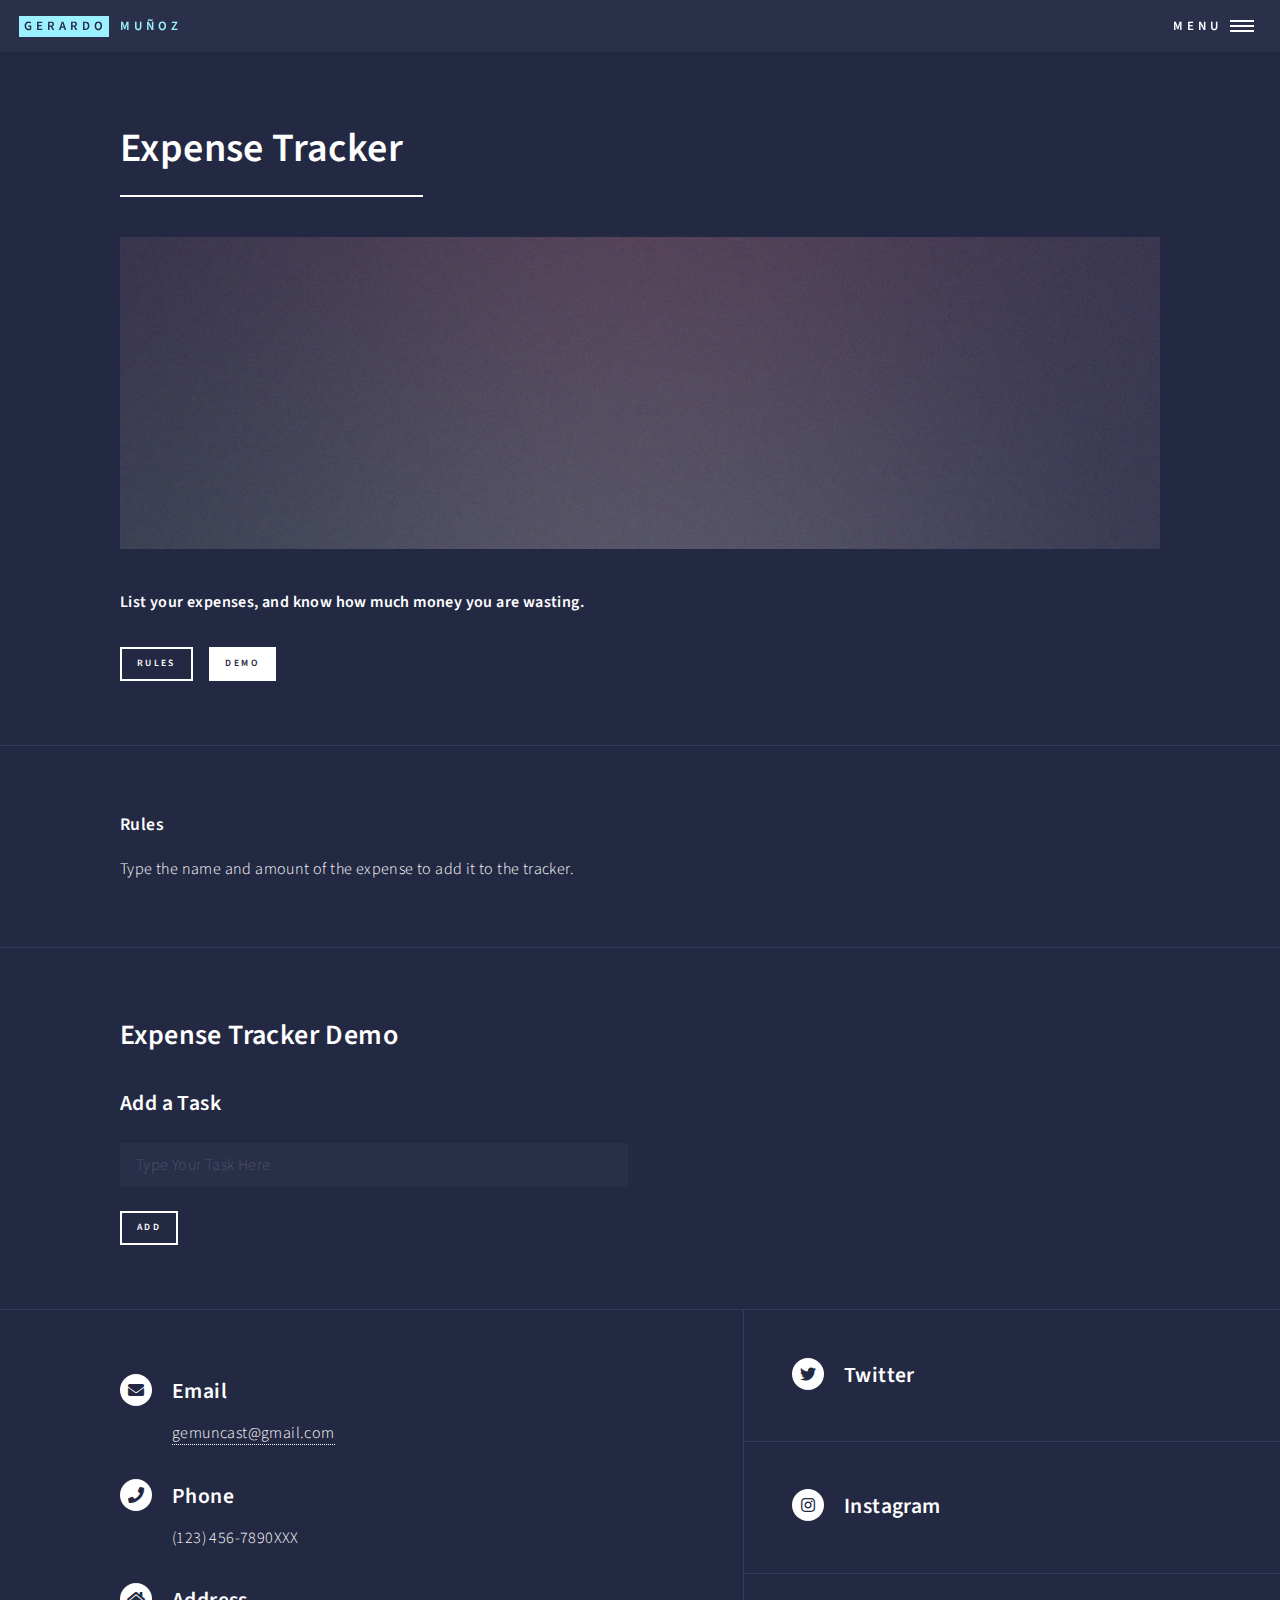
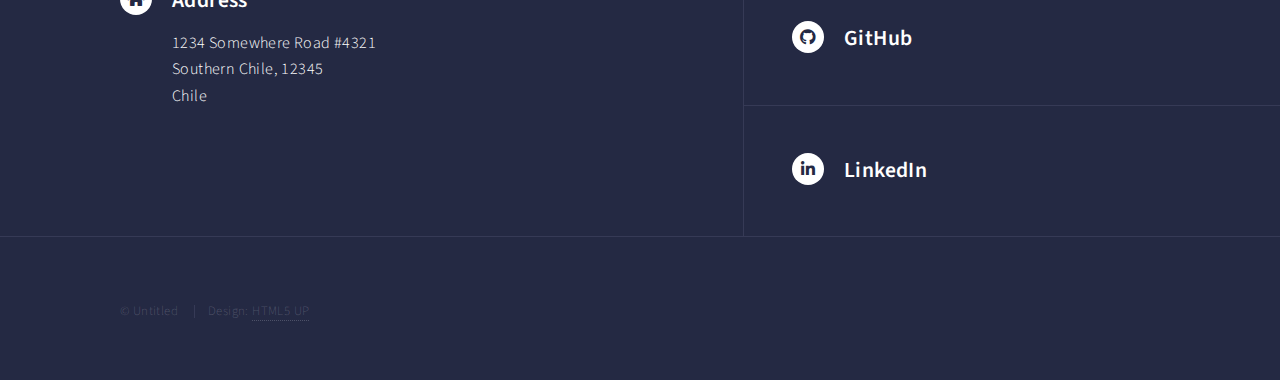
==== expenseTracker.html @ b9232c2b "expense tracker" ====
<!DOCTYPE HTML>
<!--
	Forty by HTML5 UP
	html5up.net | @ajlkn
	Free for personal and commercial use under the CCA 3.0 license (html5up.net/license)
-->
<html>

<head>
    <title>Gerardo's Portfolio</title>
    <meta charset="utf-8" />
    <meta name="viewport" content="width=device-width, initial-scale=1, user-scalable=no" />
    <link rel="stylesheet" href="assets/css/main.css" />
    <noscript>
        <link rel="stylesheet" href="assets/css/noscript.css" />
    </noscript>

</head>

<body class="is-preload">

    <!-- Wrapper -->
    <div id="wrapper">

        <!-- Header -->
        <header id="header">
            <a href="index.html" class="logo"><strong>Gerardo</strong> <span>Muñoz</span></a>
            <nav>
                <a href="#menu">Menu</a>
            </nav>
        </header>

        <!-- Menu -->
        <nav id="menu">
            <ul class="links">
                <li><a href="index.html">Home</a></li>
                <li><a href="htmlCss.html">HTML + CSS</a></li>
                <li><a href="js.html">JS</a></li>
                <li><a href="#contact">Contact</a></li>
            </ul>
        </nav>

        <!-- Main -->
        <div id="main" class="alt">

            <!-- One -->
            <section id="one">
                <div class="inner">
                    <header class="major">
                        <h1>Expense Tracker</h1>
                    </header>
                    <span class="image main"><img src="images/pic11.jpg" alt="" /></span>
                    <p><strong>List your expenses, and know how much money you are wasting.</strong></p>
                    <ul class="actions">
                        <li><a href="#rules" class="button small ">Rules</a></li>
                        <li><a href="#ToDoApp" class="button small primary">Demo</a></li>
                    </ul>
                </div>
            </section>

            <!-- two -->

            <section id="rules">
                <div class="inner">
                    <h4>Rules</h4>
                    <p>Type the name and amount of the expense to add it to the tracker.
                    </p>
                </div>

            </section>

            <!-- two -->

            <section id="ToDoApp">
                <div class="inner">
                    <section>
                        <h2>Expense Tracker Demo</h2>
                        <div>
                            <h3>Add a Task</h3>
                            <form method="post" action="#">
                                <div class="row gtr-uniform">
                                    <div class="col-6 col-12-xsmall">
                                        <input type="text" name="add task" id="newTask" value=""
                                            placeholder="Type Your Task Here" />
                                    </div>
                                    <!-- Break -->
                                    <div class="col-12">
                                        <ul class="actions">
                                            <li><a id="addTask" class="button small">Add</a></li>
                                        </ul>
                                    </div>
                                </div>
                            </form>
                        </div>
                    </section>
                    <section>
                        <ol id="ToDoAppDisplay">
                        </ol>
                    </section>
                </div>

            </section>

        </div>

        <!-- Contact -->
        <section id="contact">
            <div class="inner">
                <section>
                    <section>
                        <div class="contact-method">
                            <span class="icon solid alt fa-envelope"></span>
                            <h3>Email</h3>
                            <a>gemuncast@gmail.com</a>
                        </div>
                    </section>
                    <section>
                        <div class="contact-method">
                            <span class="icon solid alt fa-phone"></span>
                            <h3>Phone</h3>
                            <span>(123) 456-7890XXX </span>
                        </div>
                    </section>
                    <section>
                        <div class="contact-method">
                            <span class="icon solid alt fa-home"></span>
                            <h3>Address</h3>
                            <span>1234 Somewhere Road #4321<br />
                                Southern Chile, 12345<br />
                                Chile</span>
                        </div>
                    </section>
                </section>

                <section class="split">
                    <section>
                        <div class="contact-method">
                            <span class="icon brands alt fa-twitter"></span>
                            <h3>Twitter</h3>
                        </div>
                    </section>
                    <section>
                        <div class="contact-method">
                            <span class="icon brands alt fa-instagram"></span>
                            <h3>Instagram</h3>
                        </div>
                    </section>
                    <section>
                        <div class="contact-method">
                            <span class="icon brands alt fa-github"></span>
                            <h3>GitHub</h3>
                        </div>
                    </section>
                    <section>
                        <div class="contact-method">
                            <span class="icon brands alt fa-linkedin-in"></span>
                            <h3>LinkedIn</h3>
                        </div>
                    </section>
                </section>
            </div>
        </section>

        <!-- Footer -->
        <footer id="footer">
            <div class="inner">
                <ul class="copyright">
                    <li>&copy; Untitled</li>
                    <li>Design: <a href="https://html5up.net">HTML5 UP</a></li>
                </ul>
            </div>
        </footer>

    </div>

    <!-- Scripts -->
    <script src="assets/js/jquery.min.js"></script>
    <script src="assets/js/jquery.scrolly.min.js"></script>
    <script src="assets/js/jquery.scrollex.min.js"></script>
    <script src="assets/js/browser.min.js"></script>
    <script src="assets/js/breakpoints.min.js"></script>
    <script src="assets/js/util.js"></script>
    <script src="assets/js/main.js"></script>

    <script src="assets/js/uiExpenseTracker.js"></script>
    <script src="assets/js/appExpenseTracker.js"></script>

</body>

</html>
---- assets/css/main.css ----
@import url(fontawesome-all.min.css);
@import url("https://fonts.googleapis.com/css?family=Source+Sans+Pro:300,300italic,600,600italic");

/*
	Forty by HTML5 UP
	html5up.net | @ajlkn
	Free for personal and commercial use under the CCA 3.0 license (html5up.net/license)
*/

html, body, div, span, applet, object,
iframe, h1, h2, h3, h4, h5, h6, p, blockquote,
pre, a, abbr, acronym, address, big, cite,
code, del, dfn, em, img, ins, kbd, q, s, samp,
small, strike, strong, sub, sup, tt, var, b,
u, i, center, dl, dt, dd, ol, ul, li, fieldset,
form, label, legend, table, caption, tbody,
tfoot, thead, tr, th, td, article, aside,
canvas, details, embed, figure, figcaption,
footer, header, hgroup, menu, nav, output, ruby,
section, summary, time, mark, audio, video {
	margin: 0;
	padding: 0;
	border: 0;
	font-size: 100%;
	font: inherit;
	vertical-align: baseline;}

article, aside, details, figcaption, figure,
footer, header, hgroup, menu, nav, section {
	display: block;}

body {
	line-height: 1;
}

ol, ul {
	list-style: none;
}

blockquote, q {
	quotes: none;
}

	blockquote:before, blockquote:after, q:before, q:after {
		content: '';
		content: none;
	}

table {
	border-collapse: collapse;
	border-spacing: 0;
}

body {
	-webkit-text-size-adjust: none;
}

mark {
	background-color: transparent;
	color: inherit;
}

input::-moz-focus-inner {
	border: 0;
	padding: 0;
}

input, select, textarea {
	-moz-appearance: none;
	-webkit-appearance: none;
	-ms-appearance: none;
	appearance: none;
}

/* Basic */

	@-ms-viewport {
		width: device-width;
	}

	body {
		-ms-overflow-style: scrollbar;
	}

	@media screen and (max-width: 480px) {

		html, body {
			min-width: 320px;
		}

	}

	html {
		box-sizing: border-box;
	}

	*, *:before, *:after {
		box-sizing: inherit;
	}

	body {
		background: #242943;
	}

		body.is-preload *, body.is-preload *:before, body.is-preload *:after {
			-moz-animation: none !important;
			-webkit-animation: none !important;
			-ms-animation: none !important;
			animation: none !important;
			-moz-transition: none !important;
			-webkit-transition: none !important;
			-ms-transition: none !important;
			transition: none !important;
		}

/* Type */

	body, input, select, textarea {
		color: #ffffff;
		font-family: "Source Sans Pro", Helvetica, sans-serif;
		font-size: 17pt;
		font-weight: 300;
		letter-spacing: 0.025em;
		line-height: 1.65;
	}

		@media screen and (max-width: 1680px) {

			body, input, select, textarea {
				font-size: 14pt;
			}

		}

		@media screen and (max-width: 1280px) {

			body, input, select, textarea {
				font-size: 12pt;
			}

		}

		@media screen and (max-width: 360px) {

			body, input, select, textarea {
				font-size: 11pt;
			}

		}

	a {
		-moz-transition: color 0.2s ease-in-out, border-bottom-color 0.2s ease-in-out;
		-webkit-transition: color 0.2s ease-in-out, border-bottom-color 0.2s ease-in-out;
		-ms-transition: color 0.2s ease-in-out, border-bottom-color 0.2s ease-in-out;
		transition: color 0.2s ease-in-out, border-bottom-color 0.2s ease-in-out;
		border-bottom: dotted 1px;
		color: inherit;
		text-decoration: none;
	}

		a:hover {
			border-bottom-color: transparent;
			color: #9bf1ff !important;
		}

		a:active {
			color: #53e3fb !important;
		}

	strong, b {
		color: #ffffff;
		font-weight: 600;
	}

	em, i {
		font-style: italic;
	}

	p {
		margin: 0 0 2em 0;
	}

	h1, h2, h3, h4, h5, h6 {
		color: #ffffff;
		font-weight: 600;
		line-height: 1.65;
		margin: 0 0 1em 0;
	}

		h1 a, h2 a, h3 a, h4 a, h5 a, h6 a {
			color: inherit;
			border-bottom: 0;
		}

	h1 {
		font-size: 2.5em;
	}

	h2 {
		font-size: 1.75em;
	}

	h3 {
		font-size: 1.35em;
	}

	h4 {
		font-size: 1.1em;
	}

	h5 {
		font-size: 0.9em;
	}

	h6 {
		font-size: 0.7em;
	}

	@media screen and (max-width: 736px) {

		h1 {
			font-size: 2em;
		}

		h2 {
			font-size: 1.5em;
		}

		h3 {
			font-size: 1.25em;
		}

	}

	sub {
		font-size: 0.8em;
		position: relative;
		top: 0.5em;
	}

	sup {
		font-size: 0.8em;
		position: relative;
		top: -0.5em;
	}

	blockquote {
		border-left: solid 4px rgba(212, 212, 255, 0.1);
		font-style: italic;
		margin: 0 0 2em 0;
		padding: 0.5em 0 0.5em 2em;
	}

	code {
		background: rgba(212, 212, 255, 0.035);
		font-family: "Courier New", monospace;
		font-size: 0.9em;
		margin: 0 0.25em;
		padding: 0.25em 0.65em;
	}

	pre {
		-webkit-overflow-scrolling: touch;
		font-family: "Courier New", monospace;
		font-size: 0.9em;
		margin: 0 0 2em 0;
	}

		pre code {
			display: block;
			line-height: 1.75;
			padding: 1em 1.5em;
			overflow-x: auto;
		}

	hr {
		border: 0;
		border-bottom: solid 1px rgba(212, 212, 255, 0.1);
		margin: 2em 0;
	}

		hr.major {
			margin: 3em 0;
		}

	.align-left {
		text-align: left;
	}

	.align-center {
		text-align: center;
	}

	.align-right {
		text-align: right;
	}

/* Row */

	.row {
		display: flex;
		flex-wrap: wrap;
		box-sizing: border-box;
		align-items: stretch;
	}

		.row > * {
			box-sizing: border-box;
		}

		.row.gtr-uniform > * > :last-child {
			margin-bottom: 0;
		}

		.row.aln-left {
			justify-content: flex-start;
		}

		.row.aln-center {
			justify-content: center;
		}

		.row.aln-right {
			justify-content: flex-end;
		}

		.row.aln-top {
			align-items: flex-start;
		}

		.row.aln-middle {
			align-items: center;
		}

		.row.aln-bottom {
			align-items: flex-end;
		}

		.row > .imp {
			order: -1;
		}

		.row > .col-1 {
			width: 8.33333%;
		}

		.row > .off-1 {
			margin-left: 8.33333%;
		}

		.row > .col-2 {
			width: 16.66667%;
		}

		.row > .off-2 {
			margin-left: 16.66667%;
		}

		.row > .col-3 {
			width: 25%;
		}

		.row > .off-3 {
			margin-left: 25%;
		}

		.row > .col-4 {
			width: 33.33333%;
		}

		.row > .off-4 {
			margin-left: 33.33333%;
		}

		.row > .col-5 {
			width: 41.66667%;
		}

		.row > .off-5 {
			margin-left: 41.66667%;
		}

		.row > .col-6 {
			width: 50%;
		}

		.row > .off-6 {
			margin-left: 50%;
		}

		.row > .col-7 {
			width: 58.33333%;
		}

		.row > .off-7 {
			margin-left: 58.33333%;
		}

		.row > .col-8 {
			width: 66.66667%;
		}

		.row > .off-8 {
			margin-left: 66.66667%;
		}

		.row > .col-9 {
			width: 75%;
		}

		.row > .off-9 {
			margin-left: 75%;
		}

		.row > .col-10 {
			width: 83.33333%;
		}

		.row > .off-10 {
			margin-left: 83.33333%;
		}

		.row > .col-11 {
			width: 91.66667%;
		}

		.row > .off-11 {
			margin-left: 91.66667%;
		}

		.row > .col-12 {
			width: 100%;
		}

		.row > .off-12 {
			margin-left: 100%;
		}

		.row.gtr-0 {
			margin-top: 0;
			margin-left: 0em;
		}

			.row.gtr-0 > * {
				padding: 0 0 0 0em;
			}

			.row.gtr-0.gtr-uniform {
				margin-top: 0em;
			}

				.row.gtr-0.gtr-uniform > * {
					padding-top: 0em;
				}

		.row.gtr-25 {
			margin-top: 0;
			margin-left: -0.5em;
		}

			.row.gtr-25 > * {
				padding: 0 0 0 0.5em;
			}

			.row.gtr-25.gtr-uniform {
				margin-top: -0.5em;
			}

				.row.gtr-25.gtr-uniform > * {
					padding-top: 0.5em;
				}

		.row.gtr-50 {
			margin-top: 0;
			margin-left: -1em;
		}

			.row.gtr-50 > * {
				padding: 0 0 0 1em;
			}

			.row.gtr-50.gtr-uniform {
				margin-top: -1em;
			}

				.row.gtr-50.gtr-uniform > * {
					padding-top: 1em;
				}

		.row {
			margin-top: 0;
			margin-left: -2em;
		}

			.row > * {
				padding: 0 0 0 2em;
			}

			.row.gtr-uniform {
				margin-top: -2em;
			}

				.row.gtr-uniform > * {
					padding-top: 2em;
				}

		.row.gtr-150 {
			margin-top: 0;
			margin-left: -3em;
		}

			.row.gtr-150 > * {
				padding: 0 0 0 3em;
			}

			.row.gtr-150.gtr-uniform {
				margin-top: -3em;
			}

				.row.gtr-150.gtr-uniform > * {
					padding-top: 3em;
				}

		.row.gtr-200 {
			margin-top: 0;
			margin-left: -4em;
		}

			.row.gtr-200 > * {
				padding: 0 0 0 4em;
			}

			.row.gtr-200.gtr-uniform {
				margin-top: -4em;
			}

				.row.gtr-200.gtr-uniform > * {
					padding-top: 4em;
				}

		@media screen and (max-width: 1680px) {

			.row {
				display: flex;
				flex-wrap: wrap;
				box-sizing: border-box;
				align-items: stretch;
			}

				.row > * {
					box-sizing: border-box;
				}

				.row.gtr-uniform > * > :last-child {
					margin-bottom: 0;
				}

				.row.aln-left {
					justify-content: flex-start;
				}

				.row.aln-center {
					justify-content: center;
				}

				.row.aln-right {
					justify-content: flex-end;
				}

				.row.aln-top {
					align-items: flex-start;
				}

				.row.aln-middle {
					align-items: center;
				}

				.row.aln-bottom {
					align-items: flex-end;
				}

				.row > .imp-xlarge {
					order: -1;
				}

				.row > .col-1-xlarge {
					width: 8.33333%;
				}

				.row > .off-1-xlarge {
					margin-left: 8.33333%;
				}

				.row > .col-2-xlarge {
					width: 16.66667%;
				}

				.row > .off-2-xlarge {
					margin-left: 16.66667%;
				}

				.row > .col-3-xlarge {
					width: 25%;
				}

				.row > .off-3-xlarge {
					margin-left: 25%;
				}

				.row > .col-4-xlarge {
					width: 33.33333%;
				}

				.row > .off-4-xlarge {
					margin-left: 33.33333%;
				}

				.row > .col-5-xlarge {
					width: 41.66667%;
				}

				.row > .off-5-xlarge {
					margin-left: 41.66667%;
				}

				.row > .col-6-xlarge {
					width: 50%;
				}

				.row > .off-6-xlarge {
					margin-left: 50%;
				}

				.row > .col-7-xlarge {
					width: 58.33333%;
				}

				.row > .off-7-xlarge {
					margin-left: 58.33333%;
				}

				.row > .col-8-xlarge {
					width: 66.66667%;
				}

				.row > .off-8-xlarge {
					margin-left: 66.66667%;
				}

				.row > .col-9-xlarge {
					width: 75%;
				}

				.row > .off-9-xlarge {
					margin-left: 75%;
				}

				.row > .col-10-xlarge {
					width: 83.33333%;
				}

				.row > .off-10-xlarge {
					margin-left: 83.33333%;
				}

				.row > .col-11-xlarge {
					width: 91.66667%;
				}

				.row > .off-11-xlarge {
					margin-left: 91.66667%;
				}

				.row > .col-12-xlarge {
					width: 100%;
				}

				.row > .off-12-xlarge {
					margin-left: 100%;
				}

				.row.gtr-0 {
					margin-top: 0;
					margin-left: 0em;
				}

					.row.gtr-0 > * {
						padding: 0 0 0 0em;
					}

					.row.gtr-0.gtr-uniform {
						margin-top: 0em;
					}

						.row.gtr-0.gtr-uniform > * {
							padding-top: 0em;
						}

				.row.gtr-25 {
					margin-top: 0;
					margin-left: -0.5em;
				}

					.row.gtr-25 > * {
						padding: 0 0 0 0.5em;
					}

					.row.gtr-25.gtr-uniform {
						margin-top: -0.5em;
					}

						.row.gtr-25.gtr-uniform > * {
							padding-top: 0.5em;
						}

				.row.gtr-50 {
					margin-top: 0;
					margin-left: -1em;
				}

					.row.gtr-50 > * {
						padding: 0 0 0 1em;
					}

					.row.gtr-50.gtr-uniform {
						margin-top: -1em;
					}

						.row.gtr-50.gtr-uniform > * {
							padding-top: 1em;
						}

				.row {
					margin-top: 0;
					margin-left: -2em;
				}

					.row > * {
						padding: 0 0 0 2em;
					}

					.row.gtr-uniform {
						margin-top: -2em;
					}

						.row.gtr-uniform > * {
							padding-top: 2em;
						}

				.row.gtr-150 {
					margin-top: 0;
					margin-left: -3em;
				}

					.row.gtr-150 > * {
						padding: 0 0 0 3em;
					}

					.row.gtr-150.gtr-uniform {
						margin-top: -3em;
					}

						.row.gtr-150.gtr-uniform > * {
							padding-top: 3em;
						}

				.row.gtr-200 {
					margin-top: 0;
					margin-left: -4em;
				}

					.row.gtr-200 > * {
						padding: 0 0 0 4em;
					}

					.row.gtr-200.gtr-uniform {
						margin-top: -4em;
					}

						.row.gtr-200.gtr-uniform > * {
							padding-top: 4em;
						}

		}

		@media screen and (max-width: 1280px) {

			.row {
				display: flex;
				flex-wrap: wrap;
				box-sizing: border-box;
				align-items: stretch;
			}

				.row > * {
					box-sizing: border-box;
				}

				.row.gtr-uniform > * > :last-child {
					margin-bottom: 0;
				}

				.row.aln-left {
					justify-content: flex-start;
				}

				.row.aln-center {
					justify-content: center;
				}

				.row.aln-right {
					justify-content: flex-end;
				}

				.row.aln-top {
					align-items: flex-start;
				}

				.row.aln-middle {
					align-items: center;
				}

				.row.aln-bottom {
					align-items: flex-end;
				}

				.row > .imp-large {
					order: -1;
				}

				.row > .col-1-large {
					width: 8.33333%;
				}

				.row > .off-1-large {
					margin-left: 8.33333%;
				}

				.row > .col-2-large {
					width: 16.66667%;
				}

				.row > .off-2-large {
					margin-left: 16.66667%;
				}

				.row > .col-3-large {
					width: 25%;
				}

				.row > .off-3-large {
					margin-left: 25%;
				}

				.row > .col-4-large {
					width: 33.33333%;
				}

				.row > .off-4-large {
					margin-left: 33.33333%;
				}

				.row > .col-5-large {
					width: 41.66667%;
				}

				.row > .off-5-large {
					margin-left: 41.66667%;
				}

				.row > .col-6-large {
					width: 50%;
				}

				.row > .off-6-large {
					margin-left: 50%;
				}

				.row > .col-7-large {
					width: 58.33333%;
				}

				.row > .off-7-large {
					margin-left: 58.33333%;
				}

				.row > .col-8-large {
					width: 66.66667%;
				}

				.row > .off-8-large {
					margin-left: 66.66667%;
				}

				.row > .col-9-large {
					width: 75%;
				}

				.row > .off-9-large {
					margin-left: 75%;
				}

				.row > .col-10-large {
					width: 83.33333%;
				}

				.row > .off-10-large {
					margin-left: 83.33333%;
				}

				.row > .col-11-large {
					width: 91.66667%;
				}

				.row > .off-11-large {
					margin-left: 91.66667%;
				}

				.row > .col-12-large {
					width: 100%;
				}

				.row > .off-12-large {
					margin-left: 100%;
				}

				.row.gtr-0 {
					margin-top: 0;
					margin-left: 0em;
				}

					.row.gtr-0 > * {
						padding: 0 0 0 0em;
					}

					.row.gtr-0.gtr-uniform {
						margin-top: 0em;
					}

						.row.gtr-0.gtr-uniform > * {
							padding-top: 0em;
						}

				.row.gtr-25 {
					margin-top: 0;
					margin-left: -0.375em;
				}

					.row.gtr-25 > * {
						padding: 0 0 0 0.375em;
					}

					.row.gtr-25.gtr-uniform {
						margin-top: -0.375em;
					}

						.row.gtr-25.gtr-uniform > * {
							padding-top: 0.375em;
						}

				.row.gtr-50 {
					margin-top: 0;
					margin-left: -0.75em;
				}

					.row.gtr-50 > * {
						padding: 0 0 0 0.75em;
					}

					.row.gtr-50.gtr-uniform {
						margin-top: -0.75em;
					}

						.row.gtr-50.gtr-uniform > * {
							padding-top: 0.75em;
						}

				.row {
					margin-top: 0;
					margin-left: -1.5em;
				}

					.row > * {
						padding: 0 0 0 1.5em;
					}

					.row.gtr-uniform {
						margin-top: -1.5em;
					}

						.row.gtr-uniform > * {
							padding-top: 1.5em;
						}

				.row.gtr-150 {
					margin-top: 0;
					margin-left: -2.25em;
				}

					.row.gtr-150 > * {
						padding: 0 0 0 2.25em;
					}

					.row.gtr-150.gtr-uniform {
						margin-top: -2.25em;
					}

						.row.gtr-150.gtr-uniform > * {
							padding-top: 2.25em;
						}

				.row.gtr-200 {
					margin-top: 0;
					margin-left: -3em;
				}

					.row.gtr-200 > * {
						padding: 0 0 0 3em;
					}

					.row.gtr-200.gtr-uniform {
						margin-top: -3em;
					}

						.row.gtr-200.gtr-uniform > * {
							padding-top: 3em;
						}

		}

		@media screen and (max-width: 980px) {

			.row {
				display: flex;
				flex-wrap: wrap;
				box-sizing: border-box;
				align-items: stretch;
			}

				.row > * {
					box-sizing: border-box;
				}

				.row.gtr-uniform > * > :last-child {
					margin-bottom: 0;
				}

				.row.aln-left {
					justify-content: flex-start;
				}

				.row.aln-center {
					justify-content: center;
				}

				.row.aln-right {
					justify-content: flex-end;
				}

				.row.aln-top {
					align-items: flex-start;
				}

				.row.aln-middle {
					align-items: center;
				}

				.row.aln-bottom {
					align-items: flex-end;
				}

				.row > .imp-medium {
					order: -1;
				}

				.row > .col-1-medium {
					width: 8.33333%;
				}

				.row > .off-1-medium {
					margin-left: 8.33333%;
				}

				.row > .col-2-medium {
					width: 16.66667%;
				}

				.row > .off-2-medium {
					margin-left: 16.66667%;
				}

				.row > .col-3-medium {
					width: 25%;
				}

				.row > .off-3-medium {
					margin-left: 25%;
				}

				.row > .col-4-medium {
					width: 33.33333%;
				}

				.row > .off-4-medium {
					margin-left: 33.33333%;
				}

				.row > .col-5-medium {
					width: 41.66667%;
				}

				.row > .off-5-medium {
					margin-left: 41.66667%;
				}

				.row > .col-6-medium {
					width: 50%;
				}

				.row > .off-6-medium {
					margin-left: 50%;
				}

				.row > .col-7-medium {
					width: 58.33333%;
				}

				.row > .off-7-medium {
					margin-left: 58.33333%;
				}

				.row > .col-8-medium {
					width: 66.66667%;
				}

				.row > .off-8-medium {
					margin-left: 66.66667%;
				}

				.row > .col-9-medium {
					width: 75%;
				}

				.row > .off-9-medium {
					margin-left: 75%;
				}

				.row > .col-10-medium {
					width: 83.33333%;
				}

				.row > .off-10-medium {
					margin-left: 83.33333%;
				}

				.row > .col-11-medium {
					width: 91.66667%;
				}

				.row > .off-11-medium {
					margin-left: 91.66667%;
				}

				.row > .col-12-medium {
					width: 100%;
				}

				.row > .off-12-medium {
					margin-left: 100%;
				}

				.row.gtr-0 {
					margin-top: 0;
					margin-left: 0em;
				}

					.row.gtr-0 > * {
						padding: 0 0 0 0em;
					}

					.row.gtr-0.gtr-uniform {
						margin-top: 0em;
					}

						.row.gtr-0.gtr-uniform > * {
							padding-top: 0em;
						}

				.row.gtr-25 {
					margin-top: 0;
					margin-left: -0.375em;
				}

					.row.gtr-25 > * {
						padding: 0 0 0 0.375em;
					}

					.row.gtr-25.gtr-uniform {
						margin-top: -0.375em;
					}

						.row.gtr-25.gtr-uniform > * {
							padding-top: 0.375em;
						}

				.row.gtr-50 {
					margin-top: 0;
					margin-left: -0.75em;
				}

					.row.gtr-50 > * {
						padding: 0 0 0 0.75em;
					}

					.row.gtr-50.gtr-uniform {
						margin-top: -0.75em;
					}

						.row.gtr-50.gtr-uniform > * {
							padding-top: 0.75em;
						}

				.row {
					margin-top: 0;
					margin-left: -1.5em;
				}

					.row > * {
						padding: 0 0 0 1.5em;
					}

					.row.gtr-uniform {
						margin-top: -1.5em;
					}

						.row.gtr-uniform > * {
							padding-top: 1.5em;
						}

				.row.gtr-150 {
					margin-top: 0;
					margin-left: -2.25em;
				}

					.row.gtr-150 > * {
						padding: 0 0 0 2.25em;
					}

					.row.gtr-150.gtr-uniform {
						margin-top: -2.25em;
					}

						.row.gtr-150.gtr-uniform > * {
							padding-top: 2.25em;
						}

				.row.gtr-200 {
					margin-top: 0;
					margin-left: -3em;
				}

					.row.gtr-200 > * {
						padding: 0 0 0 3em;
					}

					.row.gtr-200.gtr-uniform {
						margin-top: -3em;
					}

						.row.gtr-200.gtr-uniform > * {
							padding-top: 3em;
						}

		}

		@media screen and (max-width: 736px) {

			.row {
				display: flex;
				flex-wrap: wrap;
				box-sizing: border-box;
				align-items: stretch;
			}

				.row > * {
					box-sizing: border-box;
				}

				.row.gtr-uniform > * > :last-child {
					margin-bottom: 0;
				}

				.row.aln-left {
					justify-content: flex-start;
				}

				.row.aln-center {
					justify-content: center;
				}

				.row.aln-right {
					justify-content: flex-end;
				}

				.row.aln-top {
					align-items: flex-start;
				}

				.row.aln-middle {
					align-items: center;
				}

				.row.aln-bottom {
					align-items: flex-end;
				}

				.row > .imp-small {
					order: -1;
				}

				.row > .col-1-small {
					width: 8.33333%;
				}

				.row > .off-1-small {
					margin-left: 8.33333%;
				}

				.row > .col-2-small {
					width: 16.66667%;
				}

				.row > .off-2-small {
					margin-left: 16.66667%;
				}

				.row > .col-3-small {
					width: 25%;
				}

				.row > .off-3-small {
					margin-left: 25%;
				}

				.row > .col-4-small {
					width: 33.33333%;
				}

				.row > .off-4-small {
					margin-left: 33.33333%;
				}

				.row > .col-5-small {
					width: 41.66667%;
				}

				.row > .off-5-small {
					margin-left: 41.66667%;
				}

				.row > .col-6-small {
					width: 50%;
				}

				.row > .off-6-small {
					margin-left: 50%;
				}

				.row > .col-7-small {
					width: 58.33333%;
				}

				.row > .off-7-small {
					margin-left: 58.33333%;
				}

				.row > .col-8-small {
					width: 66.66667%;
				}

				.row > .off-8-small {
					margin-left: 66.66667%;
				}

				.row > .col-9-small {
					width: 75%;
				}

				.row > .off-9-small {
					margin-left: 75%;
				}

				.row > .col-10-small {
					width: 83.33333%;
				}

				.row > .off-10-small {
					margin-left: 83.33333%;
				}

				.row > .col-11-small {
					width: 91.66667%;
				}

				.row > .off-11-small {
					margin-left: 91.66667%;
				}

				.row > .col-12-small {
					width: 100%;
				}

				.row > .off-12-small {
					margin-left: 100%;
				}

				.row.gtr-0 {
					margin-top: 0;
					margin-left: 0em;
				}

					.row.gtr-0 > * {
						padding: 0 0 0 0em;
					}

					.row.gtr-0.gtr-uniform {
						margin-top: 0em;
					}

						.row.gtr-0.gtr-uniform > * {
							padding-top: 0em;
						}

				.row.gtr-25 {
					margin-top: 0;
					margin-left: -0.3125em;
				}

					.row.gtr-25 > * {
						padding: 0 0 0 0.3125em;
					}

					.row.gtr-25.gtr-uniform {
						margin-top: -0.3125em;
					}

						.row.gtr-25.gtr-uniform > * {
							padding-top: 0.3125em;
						}

				.row.gtr-50 {
					margin-top: 0;
					margin-left: -0.625em;
				}

					.row.gtr-50 > * {
						padding: 0 0 0 0.625em;
					}

					.row.gtr-50.gtr-uniform {
						margin-top: -0.625em;
					}

						.row.gtr-50.gtr-uniform > * {
							padding-top: 0.625em;
						}

				.row {
					margin-top: 0;
					margin-left: -1.25em;
				}

					.row > * {
						padding: 0 0 0 1.25em;
					}

					.row.gtr-uniform {
						margin-top: -1.25em;
					}

						.row.gtr-uniform > * {
							padding-top: 1.25em;
						}

				.row.gtr-150 {
					margin-top: 0;
					margin-left: -1.875em;
				}

					.row.gtr-150 > * {
						padding: 0 0 0 1.875em;
					}

					.row.gtr-150.gtr-uniform {
						margin-top: -1.875em;
					}

						.row.gtr-150.gtr-uniform > * {
							padding-top: 1.875em;
						}

				.row.gtr-200 {
					margin-top: 0;
					margin-left: -2.5em;
				}

					.row.gtr-200 > * {
						padding: 0 0 0 2.5em;
					}

					.row.gtr-200.gtr-uniform {
						margin-top: -2.5em;
					}

						.row.gtr-200.gtr-uniform > * {
							padding-top: 2.5em;
						}

		}

		@media screen and (max-width: 480px) {

			.row {
				display: flex;
				flex-wrap: wrap;
				box-sizing: border-box;
				align-items: stretch;
			}

				.row > * {
					box-sizing: border-box;
				}

				.row.gtr-uniform > * > :last-child {
					margin-bottom: 0;
				}

				.row.aln-left {
					justify-content: flex-start;
				}

				.row.aln-center {
					justify-content: center;
				}

				.row.aln-right {
					justify-content: flex-end;
				}

				.row.aln-top {
					align-items: flex-start;
				}

				.row.aln-middle {
					align-items: center;
				}

				.row.aln-bottom {
					align-items: flex-end;
				}

				.row > .imp-xsmall {
					order: -1;
				}

				.row > .col-1-xsmall {
					width: 8.33333%;
				}

				.row > .off-1-xsmall {
					margin-left: 8.33333%;
				}

				.row > .col-2-xsmall {
					width: 16.66667%;
				}

				.row > .off-2-xsmall {
					margin-left: 16.66667%;
				}

				.row > .col-3-xsmall {
					width: 25%;
				}

				.row > .off-3-xsmall {
					margin-left: 25%;
				}

				.row > .col-4-xsmall {
					width: 33.33333%;
				}

				.row > .off-4-xsmall {
					margin-left: 33.33333%;
				}

				.row > .col-5-xsmall {
					width: 41.66667%;
				}

				.row > .off-5-xsmall {
					margin-left: 41.66667%;
				}

				.row > .col-6-xsmall {
					width: 50%;
				}

				.row > .off-6-xsmall {
					margin-left: 50%;
				}

				.row > .col-7-xsmall {
					width: 58.33333%;
				}

				.row > .off-7-xsmall {
					margin-left: 58.33333%;
				}

				.row > .col-8-xsmall {
					width: 66.66667%;
				}

				.row > .off-8-xsmall {
					margin-left: 66.66667%;
				}

				.row > .col-9-xsmall {
					width: 75%;
				}

				.row > .off-9-xsmall {
					margin-left: 75%;
				}

				.row > .col-10-xsmall {
					width: 83.33333%;
				}

				.row > .off-10-xsmall {
					margin-left: 83.33333%;
				}

				.row > .col-11-xsmall {
					width: 91.66667%;
				}

				.row > .off-11-xsmall {
					margin-left: 91.66667%;
				}

				.row > .col-12-xsmall {
					width: 100%;
				}

				.row > .off-12-xsmall {
					margin-left: 100%;
				}

				.row.gtr-0 {
					margin-top: 0;
					margin-left: 0em;
				}

					.row.gtr-0 > * {
						padding: 0 0 0 0em;
					}

					.row.gtr-0.gtr-uniform {
						margin-top: 0em;
					}

						.row.gtr-0.gtr-uniform > * {
							padding-top: 0em;
						}

				.row.gtr-25 {
					margin-top: 0;
					margin-left: -0.3125em;
				}

					.row.gtr-25 > * {
						padding: 0 0 0 0.3125em;
					}

					.row.gtr-25.gtr-uniform {
						margin-top: -0.3125em;
					}

						.row.gtr-25.gtr-uniform > * {
							padding-top: 0.3125em;
						}

				.row.gtr-50 {
					margin-top: 0;
					margin-left: -0.625em;
				}

					.row.gtr-50 > * {
						padding: 0 0 0 0.625em;
					}

					.row.gtr-50.gtr-uniform {
						margin-top: -0.625em;
					}

						.row.gtr-50.gtr-uniform > * {
							padding-top: 0.625em;
						}

				.row {
					margin-top: 0;
					margin-left: -1.25em;
				}

					.row > * {
						padding: 0 0 0 1.25em;
					}

					.row.gtr-uniform {
						margin-top: -1.25em;
					}

						.row.gtr-uniform > * {
							padding-top: 1.25em;
						}

				.row.gtr-150 {
					margin-top: 0;
					margin-left: -1.875em;
				}

					.row.gtr-150 > * {
						padding: 0 0 0 1.875em;
					}

					.row.gtr-150.gtr-uniform {
						margin-top: -1.875em;
					}

						.row.gtr-150.gtr-uniform > * {
							padding-top: 1.875em;
						}

				.row.gtr-200 {
					margin-top: 0;
					margin-left: -2.5em;
				}

					.row.gtr-200 > * {
						padding: 0 0 0 2.5em;
					}

					.row.gtr-200.gtr-uniform {
						margin-top: -2.5em;
					}

						.row.gtr-200.gtr-uniform > * {
							padding-top: 2.5em;
						}

		}

/* Section/Article */

	section.special, article.special {
		text-align: center;
	}

	header.major {
		width: -moz-max-content;
		width: -webkit-max-content;
		width: -ms-max-content;
		width: max-content;
		margin-bottom: 2em;
	}

		header.major > :first-child {
			margin-bottom: 0;
			width: calc(100% + 0.5em);
		}

			header.major > :first-child:after {
				content: '';
				background-color: #ffffff;
				display: block;
				height: 2px;
				margin: 0.325em 0 0.5em 0;
				width: 100%;
			}

		header.major > p {
			font-size: 0.7em;
			font-weight: 600;
			letter-spacing: 0.25em;
			margin-bottom: 0;
			text-transform: uppercase;
		}

		body.is-ie header.major > :first-child:after {
			max-width: 9em;
		}

		body.is-ie header.major > h1:after {
			max-width: 100% !important;
		}

	@media screen and (max-width: 736px) {

		header.major > p br {
			display: none;
		}

	}

/* Form */

	form {
		margin: 0 0 2em 0;
	}

		form > :last-child {
			margin-bottom: 0;
		}

		form > .fields {
			display: -moz-flex;
			display: -webkit-flex;
			display: -ms-flex;
			display: flex;
			-moz-flex-wrap: wrap;
			-webkit-flex-wrap: wrap;
			-ms-flex-wrap: wrap;
			flex-wrap: wrap;
			width: calc(100% + 3em);
			margin: -1.5em 0 2em -1.5em;
		}

			form > .fields > .field {
				-moz-flex-grow: 0;
				-webkit-flex-grow: 0;
				-ms-flex-grow: 0;
				flex-grow: 0;
				-moz-flex-shrink: 0;
				-webkit-flex-shrink: 0;
				-ms-flex-shrink: 0;
				flex-shrink: 0;
				padding: 1.5em 0 0 1.5em;
				width: calc(100% - 1.5em);
			}

				form > .fields > .field.half {
					width: calc(50% - 0.75em);
				}

				form > .fields > .field.third {
					width: calc(100%/3 - 0.5em);
				}

				form > .fields > .field.quarter {
					width: calc(25% - 0.375em);
				}

		@media screen and (max-width: 480px) {

			form > .fields {
				width: calc(100% + 3em);
				margin: -1.5em 0 2em -1.5em;
			}

				form > .fields > .field {
					padding: 1.5em 0 0 1.5em;
					width: calc(100% - 1.5em);
				}

					form > .fields > .field.half {
						width: calc(100% - 1.5em);
					}

					form > .fields > .field.third {
						width: calc(100% - 1.5em);
					}

					form > .fields > .field.quarter {
						width: calc(100% - 1.5em);
					}

		}

	label {
		color: #ffffff;
		display: block;
		font-size: 0.8em;
		font-weight: 600;
		letter-spacing: 0.25em;
		margin: 0 0 1em 0;
		text-transform: uppercase;
	}

	input[type="text"],
	input[type="password"],
	input[type="email"],
	input[type="tel"],
	input[type="search"],
	input[type="url"],
	select,
	textarea {
		-moz-appearance: none;
		-webkit-appearance: none;
		-ms-appearance: none;
		appearance: none;
		background: rgba(212, 212, 255, 0.035);
		border: none;
		border-radius: 0;
		color: inherit;
		display: block;
		outline: 0;
		padding: 0 1em;
		text-decoration: none;
		width: 100%;
	}

		input[type="text"]:invalid,
		input[type="password"]:invalid,
		input[type="email"]:invalid,
		input[type="tel"]:invalid,
		input[type="search"]:invalid,
		input[type="url"]:invalid,
		select:invalid,
		textarea:invalid {
			box-shadow: none;
		}

		input[type="text"]:focus,
		input[type="password"]:focus,
		input[type="email"]:focus,
		input[type="tel"]:focus,
		input[type="search"]:focus,
		input[type="url"]:focus,
		select:focus,
		textarea:focus {
			border-color: #9bf1ff;
			box-shadow: 0 0 0 2px #9bf1ff;
		}

	select {
		background-image: url("data:image/svg+xml;charset=utf8,%3Csvg xmlns='http://www.w3.org/2000/svg' width='40' height='40' preserveAspectRatio='none' viewBox='0 0 40 40'%3E%3Cpath d='M9.4,12.3l10.4,10.4l10.4-10.4c0.2-0.2,0.5-0.4,0.9-0.4c0.3,0,0.6,0.1,0.9,0.4l3.3,3.3c0.2,0.2,0.4,0.5,0.4,0.9 c0,0.4-0.1,0.6-0.4,0.9L20.7,31.9c-0.2,0.2-0.5,0.4-0.9,0.4c-0.3,0-0.6-0.1-0.9-0.4L4.3,17.3c-0.2-0.2-0.4-0.5-0.4-0.9 c0-0.4,0.1-0.6,0.4-0.9l3.3-3.3c0.2-0.2,0.5-0.4,0.9-0.4S9.1,12.1,9.4,12.3z' fill='rgba(212, 212, 255, 0.1)' /%3E%3C/svg%3E");
		background-size: 1.25rem;
		background-repeat: no-repeat;
		background-position: calc(100% - 1rem) center;
		height: 2.75em;
		padding-right: 2.75em;
		text-overflow: ellipsis;
	}

		select option {
			color: #ffffff;
			background: #242943;
		}

		select:focus::-ms-value {
			background-color: transparent;
		}

		select::-ms-expand {
			display: none;
		}

	input[type="text"],
	input[type="password"],
	input[type="email"],
	input[type="tel"],
	input[type="search"],
	input[type="url"],
	select {
		height: 2.75em;
	}

	textarea {
		padding: 0.75em 1em;
	}

	input[type="checkbox"],
	input[type="radio"] {
		-moz-appearance: none;
		-webkit-appearance: none;
		-ms-appearance: none;
		appearance: none;
		display: block;
		float: left;
		margin-right: -2em;
		opacity: 0;
		width: 1em;
		z-index: -1;
	}

		input[type="checkbox"] + label,
		input[type="radio"] + label {
			text-decoration: none;
			color: #ffffff;
			cursor: pointer;
			display: inline-block;
			font-weight: 300;
			padding-left: 2.65em;
			padding-right: 0.75em;
			position: relative;
		}

			input[type="checkbox"] + label:before,
			input[type="radio"] + label:before {
				-moz-osx-font-smoothing: grayscale;
				-webkit-font-smoothing: antialiased;
				display: inline-block;
				font-style: normal;
				font-variant: normal;
				text-rendering: auto;
				line-height: 1;
				text-transform: none !important;
				font-family: 'Font Awesome 5 Free';
				font-weight: 900;
			}

			input[type="checkbox"] + label:before,
			input[type="radio"] + label:before {
				background: rgba(212, 212, 255, 0.035);
				content: '';
				display: inline-block;
				font-size: 0.8em;
				height: 2.0625em;
				left: 0;
				letter-spacing: 0;
				line-height: 2.0625em;
				position: absolute;
				text-align: center;
				top: 0;
				width: 2.0625em;
			}

		input[type="checkbox"]:checked + label:before,
		input[type="radio"]:checked + label:before {
			background: #ffffff;
			border-color: #9bf1ff;
			content: '\f00c';
			color: #242943;
		}

		input[type="checkbox"]:focus + label:before,
		input[type="radio"]:focus + label:before {
			box-shadow: 0 0 0 2px #9bf1ff;
		}

	input[type="radio"] + label:before {
		border-radius: 100%;
	}

	::-webkit-input-placeholder {
		color: rgba(244, 244, 255, 0.2) !important;
		opacity: 1.0;
	}

	:-moz-placeholder {
		color: rgba(244, 244, 255, 0.2) !important;
		opacity: 1.0;
	}

	::-moz-placeholder {
		color: rgba(244, 244, 255, 0.2) !important;
		opacity: 1.0;
	}

	:-ms-input-placeholder {
		color: rgba(244, 244, 255, 0.2) !important;
		opacity: 1.0;
	}

/* Box */

	.box {
		border: solid 1px rgba(212, 212, 255, 0.1);
		margin-bottom: 2em;
		padding: 1.5em;
	}

		.box > :last-child,
		.box > :last-child > :last-child,
		.box > :last-child > :last-child > :last-child {
			margin-bottom: 0;
		}

		.box.alt {
			border: 0;
			border-radius: 0;
			padding: 0;
		}

/* Icon */

	.icon {
		text-decoration: none;
		border-bottom: none;
		position: relative;
	}

		.icon:before {
			-moz-osx-font-smoothing: grayscale;
			-webkit-font-smoothing: antialiased;
			display: inline-block;
			font-style: normal;
			font-variant: normal;
			text-rendering: auto;
			line-height: 1;
			text-transform: none !important;
			font-family: 'Font Awesome 5 Free';
			font-weight: 400;
		}

		.icon > .label {
			display: none;
		}

		.icon:before {
			line-height: inherit;
		}

		.icon.solid:before {
			font-weight: 900;
		}

		.icon.brands:before {
			font-family: 'Font Awesome 5 Brands';
		}

		.icon.alt:before {
			background-color: #ffffff;
			border-radius: 100%;
			color: #242943;
			display: inline-block;
			height: 2em;
			line-height: 2em;
			text-align: center;
			width: 2em;
		}

	a.icon.alt:before {
		-moz-transition: background-color 0.2s ease-in-out;
		-webkit-transition: background-color 0.2s ease-in-out;
		-ms-transition: background-color 0.2s ease-in-out;
		transition: background-color 0.2s ease-in-out;
	}

	a.icon.alt:hover:before {
		background-color: #6fc3df;
	}

	a.icon.alt:active:before {
		background-color: #37a6cb;
	}

/* Image */

	.image {
		border: 0;
		display: inline-block;
		position: relative;
	}

		.image img {
			display: block;
		}

		.image.left, .image.right {
			max-width: 30%;
		}

			.image.left img, .image.right img {
				width: 100%;
			}

		.image.left {
			float: left;
			margin: 0 1.5em 1.25em 0;
			top: 0.25em;
		}

		.image.right {
			float: right;
			margin: 0 0 1.25em 1.5em;
			top: 0.25em;
		}

		.image.fit {
			display: block;
			margin: 0 0 2em 0;
			width: 100%;
		}

			.image.fit img {
				width: 100%;
			}

		.image.main {
			display: block;
			margin: 2.5em 0;
			width: 100%;
		}

			.image.main img {
				width: 100%;
			}

			@media screen and (max-width: 736px) {

				.image.main {
					margin: 1.5em 0;
				}

			}

/* List */

	ol {
		list-style: decimal;
		margin: 0 0 2em 0;
		padding-left: 1.25em;
	}

		ol li {
			padding-left: 0.25em;
		}

	ul {
		list-style: disc;
		margin: 0 0 2em 0;
		padding-left: 1em;
	}

		ul li {
			padding-left: 0.5em;
		}

		ul.alt {
			list-style: none;
			padding-left: 0;
		}

			ul.alt li {
				border-top: solid 1px rgba(212, 212, 255, 0.1);
				padding: 0.5em 0;
			}

				ul.alt li:first-child {
					border-top: 0;
					padding-top: 0;
				}

	dl {
		margin: 0 0 2em 0;
	}

		dl dt {
			display: block;
			font-weight: 600;
			margin: 0 0 1em 0;
		}

		dl dd {
			margin-left: 2em;
		}

/* Actions */

	ul.actions {
		display: -moz-flex;
		display: -webkit-flex;
		display: -ms-flex;
		display: flex;
		cursor: default;
		list-style: none;
		margin-left: -1em;
		padding-left: 0;
	}

		ul.actions li {
			padding: 0 0 0 1em;
			vertical-align: middle;
		}

		ul.actions.special {
			-moz-justify-content: center;
			-webkit-justify-content: center;
			-ms-justify-content: center;
			justify-content: center;
			width: 100%;
			margin-left: 0;
		}

			ul.actions.special li:first-child {
				padding-left: 0;
			}

		ul.actions.stacked {
			-moz-flex-direction: column;
			-webkit-flex-direction: column;
			-ms-flex-direction: column;
			flex-direction: column;
			margin-left: 0;
		}

			ul.actions.stacked li {
				padding: 1.3em 0 0 0;
			}

				ul.actions.stacked li:first-child {
					padding-top: 0;
				}

		ul.actions.fit {
			width: calc(100% + 1em);
		}

			ul.actions.fit li {
				-moz-flex-grow: 1;
				-webkit-flex-grow: 1;
				-ms-flex-grow: 1;
				flex-grow: 1;
				-moz-flex-shrink: 1;
				-webkit-flex-shrink: 1;
				-ms-flex-shrink: 1;
				flex-shrink: 1;
				width: 100%;
			}

				ul.actions.fit li > * {
					width: 100%;
				}

			ul.actions.fit.stacked {
				width: 100%;
			}

/* Icons */

	ul.icons {
		cursor: default;
		list-style: none;
		padding-left: 0;
	}

		ul.icons li {
			display: inline-block;
			padding: 0 1em 0 0;
		}

			ul.icons li:last-child {
				padding-right: 0;
			}

		@media screen and (max-width: 736px) {

			ul.icons li {
				padding: 0 0.75em 0 0;
			}

		}

/* Pagination */

	ul.pagination {
		cursor: default;
		list-style: none;
		padding-left: 0;
	}

		ul.pagination li {
			display: inline-block;
			padding-left: 0;
			vertical-align: middle;
		}

			ul.pagination li > .page {
				-moz-transition: background-color 0.2s ease-in-out, color 0.2s ease-in-out;
				-webkit-transition: background-color 0.2s ease-in-out, color 0.2s ease-in-out;
				-ms-transition: background-color 0.2s ease-in-out, color 0.2s ease-in-out;
				transition: background-color 0.2s ease-in-out, color 0.2s ease-in-out;
				border-bottom: 0;
				display: inline-block;
				font-size: 0.8em;
				font-weight: 600;
				height: 1.5em;
				line-height: 1.5em;
				margin: 0 0.125em;
				min-width: 1.5em;
				padding: 0 0.5em;
				text-align: center;
			}

				ul.pagination li > .page.active {
					background-color: #ffffff;
					color: #242943;
				}

					ul.pagination li > .page.active:hover {
						background-color: #9bf1ff;
						color: #242943 !important;
					}

					ul.pagination li > .page.active:active {
						background-color: #53e3fb;
					}

			ul.pagination li:first-child {
				padding-right: 0.75em;
			}

			ul.pagination li:last-child {
				padding-left: 0.75em;
			}

		@media screen and (max-width: 480px) {

			ul.pagination li:nth-child(n+2):nth-last-child(n+2) {
				display: none;
			}

			ul.pagination li:first-child {
				padding-right: 0;
			}

		}

/* Table */

	.table-wrapper {
		-webkit-overflow-scrolling: touch;
		overflow-x: auto;
	}

	table {
		margin: 0 0 2em 0;
		width: 100%;
	}

		table tbody tr {
			border: solid 1px rgba(212, 212, 255, 0.1);
			border-left: 0;
			border-right: 0;
		}

			table tbody tr:nth-child(2n + 1) {
				background-color: rgba(212, 212, 255, 0.035);
			}

		table td {
			padding: 0.75em 0.75em;
		}

		table th {
			color: #ffffff;
			font-size: 0.9em;
			font-weight: 600;
			padding: 0 0.75em 0.75em 0.75em;
			text-align: left;
		}

		table thead {
			border-bottom: solid 2px rgba(212, 212, 255, 0.1);
		}

		table tfoot {
			border-top: solid 2px rgba(212, 212, 255, 0.1);
		}

		table.alt {
			border-collapse: separate;
		}

			table.alt tbody tr td {
				border: solid 1px rgba(212, 212, 255, 0.1);
				border-left-width: 0;
				border-top-width: 0;
			}

				table.alt tbody tr td:first-child {
					border-left-width: 1px;
				}

			table.alt tbody tr:first-child td {
				border-top-width: 1px;
			}

			table.alt thead {
				border-bottom: 0;
			}

			table.alt tfoot {
				border-top: 0;
			}

/* Button */

	input[type="submit"],
	input[type="reset"],
	input[type="button"],
	button,
	.button {
		-moz-appearance: none;
		-webkit-appearance: none;
		-ms-appearance: none;
		appearance: none;
		-moz-transition: background-color 0.2s ease-in-out, box-shadow 0.2s ease-in-out, color 0.2s ease-in-out;
		-webkit-transition: background-color 0.2s ease-in-out, box-shadow 0.2s ease-in-out, color 0.2s ease-in-out;
		-ms-transition: background-color 0.2s ease-in-out, box-shadow 0.2s ease-in-out, color 0.2s ease-in-out;
		transition: background-color 0.2s ease-in-out, box-shadow 0.2s ease-in-out, color 0.2s ease-in-out;
		background-color: transparent;
		border: 0;
		border-radius: 0;
		box-shadow: inset 0 0 0 2px #ffffff;
		color: #ffffff;
		cursor: pointer;
		display: inline-block;
		font-size: 0.8em;
		font-weight: 600;
		height: 3.5em;
		letter-spacing: 0.25em;
		line-height: 3.5em;
		padding: 0 1.75em;
		text-align: center;
		text-decoration: none;
		text-transform: uppercase;
		white-space: nowrap;
	}

		input[type="submit"]:hover, input[type="submit"]:active,
		input[type="reset"]:hover,
		input[type="reset"]:active,
		input[type="button"]:hover,
		input[type="button"]:active,
		button:hover,
		button:active,
		.button:hover,
		.button:active {
			box-shadow: inset 0 0 0 2px #9bf1ff;
			color: #9bf1ff;
		}

		input[type="submit"]:active,
		input[type="reset"]:active,
		input[type="button"]:active,
		button:active,
		.button:active {
			background-color: rgba(155, 241, 255, 0.1);
			box-shadow: inset 0 0 0 2px #53e3fb;
			color: #53e3fb;
		}

		input[type="submit"].icon:before,
		input[type="reset"].icon:before,
		input[type="button"].icon:before,
		button.icon:before,
		.button.icon:before {
			margin-right: 0.5em;
		}

		input[type="submit"].fit,
		input[type="reset"].fit,
		input[type="button"].fit,
		button.fit,
		.button.fit {
			width: 100%;
		}

		input[type="submit"].small,
		input[type="reset"].small,
		input[type="button"].small,
		button.small,
		.button.small {
			font-size: 0.6em;
		}

		input[type="submit"].large,
		input[type="reset"].large,
		input[type="button"].large,
		button.large,
		.button.large {
			font-size: 1.25em;
			height: 3em;
			line-height: 3em;
		}

		input[type="submit"].next,
		input[type="reset"].next,
		input[type="button"].next,
		button.next,
		.button.next {
			padding-right: 4.5em;
			position: relative;
		}

			input[type="submit"].next:before, input[type="submit"].next:after,
			input[type="reset"].next:before,
			input[type="reset"].next:after,
			input[type="button"].next:before,
			input[type="button"].next:after,
			button.next:before,
			button.next:after,
			.button.next:before,
			.button.next:after {
				-moz-transition: opacity 0.2s ease-in-out;
				-webkit-transition: opacity 0.2s ease-in-out;
				-ms-transition: opacity 0.2s ease-in-out;
				transition: opacity 0.2s ease-in-out;
				background-position: center right;
				background-repeat: no-repeat;
				background-size: 36px 24px;
				content: '';
				display: block;
				height: 100%;
				position: absolute;
				right: 1.5em;
				top: 0;
				vertical-align: middle;
				width: 36px;
			}

			input[type="submit"].next:before,
			input[type="reset"].next:before,
			input[type="button"].next:before,
			button.next:before,
			.button.next:before {
				background-image: url("data:image/svg+xml;charset=utf8,%3Csvg xmlns='http://www.w3.org/2000/svg' xmlns:xlink='http://www.w3.org/1999/xlink' width='36px' height='24px' viewBox='0 0 36 24' zoomAndPan='disable'%3E%3Cstyle%3Eline %7B stroke: %23ffffff%3B stroke-width: 2px%3B %7D%3C/style%3E%3Cline x1='0' y1='12' x2='34' y2='12' /%3E%3Cline x1='25' y1='4' x2='34' y2='12.5' /%3E%3Cline x1='25' y1='20' x2='34' y2='11.5' /%3E%3C/svg%3E");
			}

			input[type="submit"].next:after,
			input[type="reset"].next:after,
			input[type="button"].next:after,
			button.next:after,
			.button.next:after {
				background-image: url("data:image/svg+xml;charset=utf8,%3Csvg xmlns='http://www.w3.org/2000/svg' xmlns:xlink='http://www.w3.org/1999/xlink' width='36px' height='24px' viewBox='0 0 36 24' zoomAndPan='disable'%3E%3Cstyle%3Eline %7B stroke: %239bf1ff%3B stroke-width: 2px%3B %7D%3C/style%3E%3Cline x1='0' y1='12' x2='34' y2='12' /%3E%3Cline x1='25' y1='4' x2='34' y2='12.5' /%3E%3Cline x1='25' y1='20' x2='34' y2='11.5' /%3E%3C/svg%3E");
				opacity: 0;
				z-index: 1;
			}

			input[type="submit"].next:hover:after, input[type="submit"].next:active:after,
			input[type="reset"].next:hover:after,
			input[type="reset"].next:active:after,
			input[type="button"].next:hover:after,
			input[type="button"].next:active:after,
			button.next:hover:after,
			button.next:active:after,
			.button.next:hover:after,
			.button.next:active:after {
				opacity: 1;
			}

			@media screen and (max-width: 1280px) {

				input[type="submit"].next,
				input[type="reset"].next,
				input[type="button"].next,
				button.next,
				.button.next {
					padding-right: 5em;
				}

			}

		input[type="submit"].primary,
		input[type="reset"].primary,
		input[type="button"].primary,
		button.primary,
		.button.primary {
			background-color: #ffffff;
			box-shadow: none;
			color: #242943;
		}

			input[type="submit"].primary:hover, input[type="submit"].primary:active,
			input[type="reset"].primary:hover,
			input[type="reset"].primary:active,
			input[type="button"].primary:hover,
			input[type="button"].primary:active,
			button.primary:hover,
			button.primary:active,
			.button.primary:hover,
			.button.primary:active {
				background-color: #9bf1ff;
				color: #242943 !important;
			}

			input[type="submit"].primary:active,
			input[type="reset"].primary:active,
			input[type="button"].primary:active,
			button.primary:active,
			.button.primary:active {
				background-color: #53e3fb;
			}

		input[type="submit"].disabled, input[type="submit"]:disabled,
		input[type="reset"].disabled,
		input[type="reset"]:disabled,
		input[type="button"].disabled,
		input[type="button"]:disabled,
		button.disabled,
		button:disabled,
		.button.disabled,
		.button:disabled {
			pointer-events: none;
			cursor: default;
			opacity: 0.25;
		}

/* Tiles */

	.tiles {
		display: -moz-flex;
		display: -webkit-flex;
		display: -ms-flex;
		display: flex;
		-moz-flex-wrap: wrap;
		-webkit-flex-wrap: wrap;
		-ms-flex-wrap: wrap;
		flex-wrap: wrap;
		border-top: 0 !important;
	}

		.tiles + * {
			border-top: 0 !important;
		}

		.tiles article {
			-moz-align-items: center;
			-webkit-align-items: center;
			-ms-align-items: center;
			align-items: center;
			display: -moz-flex;
			display: -webkit-flex;
			display: -ms-flex;
			display: flex;
			-moz-transition: -moz-transform 0.25s ease, opacity 0.25s ease, -moz-filter 1s ease, -webkit-filter 1s ease;
			-webkit-transition: -webkit-transform 0.25s ease, opacity 0.25s ease, -webkit-filter 1s ease, -webkit-filter 1s ease;
			-ms-transition: -ms-transform 0.25s ease, opacity 0.25s ease, -ms-filter 1s ease, -webkit-filter 1s ease;
			transition: transform 0.25s ease, opacity 0.25s ease, filter 1s ease, -webkit-filter 1s ease;
			padding: 4em 4em 2em 4em ;
			background-position: center;
			background-repeat: no-repeat;
			background-size: cover;
			cursor: default;
			height: 40vh;
			max-height: 40em;
			min-height: 23em;
			overflow: hidden;
			position: relative;
			width: 40%;
		}

			.tiles article .image {
				display: none;
			}

			.tiles article header {
				position: relative;
				z-index: 3;
			}

			.tiles article h3 {
				font-size: 1.75em;
			}

				.tiles article h3 a:hover {
					color: inherit !important;
				}

			.tiles article .link.primary {
				border: 0;
				height: 100%;
				left: 0;
				position: absolute;
				top: 0;
				width: 100%;
				z-index: 4;
			}

			.tiles article:before {
				-moz-transition: opacity 0.5s ease;
				-webkit-transition: opacity 0.5s ease;
				-ms-transition: opacity 0.5s ease;
				transition: opacity 0.5s ease;
				bottom: 0;
				content: '';
				display: block;
				height: 100%;
				left: 0;
				opacity: 0.85;
				position: absolute;
				width: 100%;
				z-index: 2;
			}

			.tiles article:after {
				background-color: rgba(36, 41, 67, 0.25);
				content: '';
				display: block;
				height: 100%;
				left: 0;
				position: absolute;
				top: 0;
				width: 100%;
				z-index: 1;
			}

			.tiles article:hover:before {
				opacity: 0;
			}

			.tiles article.is-transitioning {
				-moz-transform: scale(0.95);
				-webkit-transform: scale(0.95);
				-ms-transform: scale(0.95);
				transform: scale(0.95);
				-moz-filter: blur(0.5em);
				-webkit-filter: blur(0.5em);
				-ms-filter: blur(0.5em);
				filter: blur(0.5em);
				opacity: 0;
			}

			.tiles article:nth-child(4n - 1), .tiles article:nth-child(4n - 2) {
				width: 60%;
			}

			.tiles article:nth-child(6n - 5):before {
				background-color: #6fc3df;
			}

			.tiles article:nth-child(6n - 4):before {
				background-color: #8d82c4;
			}

			.tiles article:nth-child(6n - 3):before {
				background-color: #ec8d81;
			}

			.tiles article:nth-child(6n - 2):before {
				background-color: #e7b788;
			}

			.tiles article:nth-child(6n - 1):before {
				background-color: #8ea9e8;
			}

			.tiles article:nth-child(6n):before {
				background-color: #87c5a4;
			}

		@media screen and (max-width: 1280px) {

			.tiles article {
				padding: 4em 3em 2em 3em ;
				height: 30vh;
				max-height: 30em;
				min-height: 20em;
			}

		}

		@media screen and (max-width: 980px) {

			.tiles article {
				width: 50% !important;
			}

		}

		@media screen and (max-width: 736px) {

			.tiles article {
				padding: 3em 1.5em 1em 1.5em ;
				height: 16em;
				max-height: none;
				min-height: 0;
			}

				.tiles article h3 {
					font-size: 1.5em;
				}

		}

		@media screen and (max-width: 480px) {

			.tiles {
				display: block;
			}

				.tiles article {
					height: 20em;
					width: 100% !important;
				}

		}

/* Contact Method */

	.contact-method {
		margin: 0 0 2em 0;
		padding-left: 3.25em;
		position: relative;
	}

		.contact-method .icon {
			left: 0;
			position: absolute;
			top: 0;
		}

		.contact-method h3 {
			margin: 0 0 0.5em 0;
		}

/* Spotlights */

	.spotlights {
		border-top: 0 !important;
	}

		.spotlights + * {
			border-top: 0 !important;
		}

		.spotlights > section {
			display: -moz-flex;
			display: -webkit-flex;
			display: -ms-flex;
			display: flex;
			-moz-flex-direction: row;
			-webkit-flex-direction: row;
			-ms-flex-direction: row;
			flex-direction: row;
			background-color: #2e3450;
		}

			.spotlights > section > .image {
				background-position: center center;
				background-size: cover;
				border-radius: 0;
				display: block;
				position: relative;
				width: 30%;
			}

				.spotlights > section > .image img {
					border-radius: 0;
					display: block;
					width: 100%;
				}

				.spotlights > section > .image:before {
					background: rgba(36, 41, 67, 0.9);
					content: '';
					display: block;
					height: 100%;
					left: 0;
					opacity: 0;
					position: absolute;
					top: 0;
					width: 100%;
				}

			.spotlights > section > .content {
				display: -moz-flex;
				display: -webkit-flex;
				display: -ms-flex;
				display: flex;
				-moz-flex-direction: column;
				-webkit-flex-direction: column;
				-ms-flex-direction: column;
				flex-direction: column;
				-moz-justify-content: center;
				-webkit-justify-content: center;
				-ms-justify-content: center;
				justify-content: center;
				-moz-align-items: center;
				-webkit-align-items: center;
				-ms-align-items: center;
				align-items: center;
				padding: 2em 3em 0.1em 3em ;
				width: 70%;
			}

				.spotlights > section > .content > .inner {
					margin: 0 auto;
					max-width: 100%;
					width: 65em;
				}

			.spotlights > section:nth-child(2n) {
				-moz-flex-direction: row-reverse;
				-webkit-flex-direction: row-reverse;
				-ms-flex-direction: row-reverse;
				flex-direction: row-reverse;
				background-color: #333856;
			}

				.spotlights > section:nth-child(2n) > .content {
					-moz-align-items: -moz-flex-end;
					-webkit-align-items: -webkit-flex-end;
					-ms-align-items: -ms-flex-end;
					align-items: flex-end;
				}

		@media screen and (max-width: 1680px) {

			.spotlights > section > .image {
				width: 40%;
			}

			.spotlights > section > .content {
				width: 60%;
			}

		}

		@media screen and (max-width: 1280px) {

			.spotlights > section > .image {
				width: 45%;
			}

			.spotlights > section > .content {
				width: 55%;
			}

		}

		@media screen and (max-width: 980px) {

			.spotlights > section {
				display: block;
			}

				.spotlights > section > .image {
					width: 100%;
				}

				.spotlights > section > .content {
					padding: 4em 3em 2em 3em ;
					width: 100%;
				}

		}

		@media screen and (max-width: 736px) {

			.spotlights > section > .content {
				padding: 3em 1.5em 1em 1.5em ;
			}

		}

/* Header */

	@-moz-keyframes reveal-header {
		0% {
			top: -4em;
			opacity: 0;
		}

		100% {
			top: 0;
			opacity: 1;
		}
	}

	@-webkit-keyframes reveal-header {
		0% {
			top: -4em;
			opacity: 0;
		}

		100% {
			top: 0;
			opacity: 1;
		}
	}

	@-ms-keyframes reveal-header {
		0% {
			top: -4em;
			opacity: 0;
		}

		100% {
			top: 0;
			opacity: 1;
		}
	}

	@keyframes reveal-header {
		0% {
			top: -4em;
			opacity: 0;
		}

		100% {
			top: 0;
			opacity: 1;
		}
	}

	#header {
		display: -moz-flex;
		display: -webkit-flex;
		display: -ms-flex;
		display: flex;
		background-color: #2a2f4a;
		box-shadow: 0 0 0.25em 0 rgba(0, 0, 0, 0.15);
		cursor: default;
		font-weight: 600;
		height: 3.25em;
		left: 0;
		letter-spacing: 0.25em;
		line-height: 3.25em;
		margin: 0;
		position: fixed;
		text-transform: uppercase;
		top: 0;
		width: 100%;
		z-index: 10000;
	}

		#header .logo {
			border: 0;
			display: inline-block;
			font-size: 0.8em;
			height: inherit;
			line-height: inherit;
			padding: 0 1.5em;
		}

			#header .logo strong {
				-moz-transition: background-color 0.2s ease-in-out, color 0.2s ease-in-out;
				-webkit-transition: background-color 0.2s ease-in-out, color 0.2s ease-in-out;
				-ms-transition: background-color 0.2s ease-in-out, color 0.2s ease-in-out;
				transition: background-color 0.2s ease-in-out, color 0.2s ease-in-out;
				background-color: #ffffff;
				color: #242943;
				display: inline-block;
				line-height: 1.65em;
				margin-right: 0.325em;
				padding: 0 0.125em 0 0.375em;
			}

			#header .logo:hover strong {
				background-color: #9bf1ff;
			}

			#header .logo:active strong {
				background-color: #53e3fb;
			}

		#header nav {
			display: -moz-flex;
			display: -webkit-flex;
			display: -ms-flex;
			display: flex;
			-moz-justify-content: -moz-flex-end;
			-webkit-justify-content: -webkit-flex-end;
			-ms-justify-content: -ms-flex-end;
			justify-content: flex-end;
			-moz-flex-grow: 1;
			-webkit-flex-grow: 1;
			-ms-flex-grow: 1;
			flex-grow: 1;
			height: inherit;
			line-height: inherit;
		}

			#header nav a {
				border: 0;
				display: block;
				font-size: 0.8em;
				height: inherit;
				line-height: inherit;
				padding: 0 0.75em;
				position: relative;
				vertical-align: middle;
			}

				#header nav a:last-child {
					padding-right: 1.5em;
				}

				#header nav a[href="#menu"] {
					padding-right: 3.325em !important;
				}

					#header nav a[href="#menu"]:before, #header nav a[href="#menu"]:after {
						background-image: url("data:image/svg+xml;charset=utf8,%3Csvg xmlns='http://www.w3.org/2000/svg' width='24' height='32' viewBox='0 0 24 32' preserveAspectRatio='none'%3E%3Cstyle%3Eline %7B stroke-width: 2px%3B stroke: %23ffffff%3B %7D%3C/style%3E%3Cline x1='0' y1='11' x2='24' y2='11' /%3E%3Cline x1='0' y1='21' x2='24' y2='21' /%3E%3Cline x1='0' y1='16' x2='24' y2='16' /%3E%3C/svg%3E");
						background-position: center;
						background-repeat: no-repeat;
						background-size: 24px 32px;
						content: '';
						display: block;
						height: 100%;
						position: absolute;
						right: 1.5em;
						top: 0;
						vertical-align: middle;
						width: 24px;
					}

					#header nav a[href="#menu"]:after {
						-moz-transition: opacity 0.2s ease-in-out;
						-webkit-transition: opacity 0.2s ease-in-out;
						-ms-transition: opacity 0.2s ease-in-out;
						transition: opacity 0.2s ease-in-out;
						background-image: url("data:image/svg+xml;charset=utf8,%3Csvg xmlns='http://www.w3.org/2000/svg' width='24' height='32' viewBox='0 0 24 32' preserveAspectRatio='none'%3E%3Cstyle%3Eline %7B stroke-width: 2px%3B stroke: %239bf1ff%3B %7D%3C/style%3E%3Cline x1='0' y1='11' x2='24' y2='11' /%3E%3Cline x1='0' y1='21' x2='24' y2='21' /%3E%3Cline x1='0' y1='16' x2='24' y2='16' /%3E%3C/svg%3E");
						opacity: 0;
						z-index: 1;
					}

					#header nav a[href="#menu"]:hover:after, #header nav a[href="#menu"]:active:after {
						opacity: 1;
					}

					#header nav a[href="#menu"]:last-child {
						padding-right: 3.875em !important;
					}

						#header nav a[href="#menu"]:last-child:before, #header nav a[href="#menu"]:last-child:after {
							right: 2em;
						}

		#header.reveal {
			-moz-animation: reveal-header 0.35s ease;
			-webkit-animation: reveal-header 0.35s ease;
			-ms-animation: reveal-header 0.35s ease;
			animation: reveal-header 0.35s ease;
		}

		#header.alt {
			-moz-transition: opacity 2.5s ease;
			-webkit-transition: opacity 2.5s ease;
			-ms-transition: opacity 2.5s ease;
			transition: opacity 2.5s ease;
			-moz-transition-delay: 0.75s;
			-webkit-transition-delay: 0.75s;
			-ms-transition-delay: 0.75s;
			transition-delay: 0.75s;
			-moz-animation: none;
			-webkit-animation: none;
			-ms-animation: none;
			animation: none;
			background-color: transparent;
			box-shadow: none;
			position: absolute;
		}

			#header.alt.style1 .logo strong {
				color: #6fc3df;
			}

			#header.alt.style2 .logo strong {
				color: #8d82c4;
			}

			#header.alt.style3 .logo strong {
				color: #ec8d81;
			}

			#header.alt.style4 .logo strong {
				color: #e7b788;
			}

			#header.alt.style5 .logo strong {
				color: #8ea9e8;
			}

			#header.alt.style6 .logo strong {
				color: #87c5a4;
			}

		body.is-preload #header.alt {
			opacity: 0;
		}

		@media screen and (max-width: 1680px) {

			#header nav a[href="#menu"] {
				padding-right: 3.75em !important;
			}

				#header nav a[href="#menu"]:last-child {
					padding-right: 4.25em !important;
				}

		}

		@media screen and (max-width: 1280px) {

			#header nav a[href="#menu"] {
				padding-right: 4em !important;
			}

				#header nav a[href="#menu"]:last-child {
					padding-right: 4.5em !important;
				}

		}

		@media screen and (max-width: 736px) {

			#header {
				height: 2.75em;
				line-height: 2.75em;
			}

				#header .logo {
					padding: 0 1em;
				}

				#header nav a {
					padding: 0 0.5em;
				}

					#header nav a:last-child {
						padding-right: 1em;
					}

					#header nav a[href="#menu"] {
						padding-right: 3.25em !important;
					}

						#header nav a[href="#menu"]:before, #header nav a[href="#menu"]:after {
							right: 0.75em;
						}

						#header nav a[href="#menu"]:last-child {
							padding-right: 4em !important;
						}

							#header nav a[href="#menu"]:last-child:before, #header nav a[href="#menu"]:last-child:after {
								right: 1.5em;
							}

		}

		@media screen and (max-width: 480px) {

			#header .logo span {
				display: none;
			}

			#header nav a[href="#menu"] {
				overflow: hidden;
				padding-right: 0 !important;
				text-indent: 5em;
				white-space: nowrap;
				width: 5em;
			}

				#header nav a[href="#menu"]:before, #header nav a[href="#menu"]:after {
					right: 0;
					width: inherit;
				}

				#header nav a[href="#menu"]:last-child:before, #header nav a[href="#menu"]:last-child:after {
					width: 4em;
					right: 0;
				}

		}

/* Banner */

	#banner {
		-moz-align-items: center;
		-webkit-align-items: center;
		-ms-align-items: center;
		align-items: center;
		background-image: url("../../images/banner.jpg");
		display: -moz-flex;
		display: -webkit-flex;
		display: -ms-flex;
		display: flex;
		padding: 6em 0 2em 0 ;
		background-attachment: fixed;
		background-position: center;
		background-repeat: no-repeat;
		background-size: cover;
		border-bottom: 0 !important;
		cursor: default;
		height: 60vh;
		margin-bottom: -3.25em;
		max-height: 32em;
		min-height: 22em;
		position: relative;
		top: -3.25em;
	}

		#banner:after {
			-moz-transition: opacity 2.5s ease;
			-webkit-transition: opacity 2.5s ease;
			-ms-transition: opacity 2.5s ease;
			transition: opacity 2.5s ease;
			-moz-transition-delay: 0.75s;
			-webkit-transition-delay: 0.75s;
			-ms-transition-delay: 0.75s;
			transition-delay: 0.75s;
			pointer-events: none;
			background-color: #242943;
			content: '';
			display: block;
			height: 100%;
			left: 0;
			opacity: 0.85;
			position: absolute;
			top: 0;
			width: 100%;
			z-index: 1;
		}

		#banner h1 {
			font-size: 3.25em;
		}

		#banner > .inner {
			-moz-transition: opacity 1.5s ease, -moz-transform 0.5s ease-out, -moz-filter 0.5s ease, -webkit-filter 0.5s ease;
			-webkit-transition: opacity 1.5s ease, -webkit-transform 0.5s ease-out, -webkit-filter 0.5s ease, -webkit-filter 0.5s ease;
			-ms-transition: opacity 1.5s ease, -ms-transform 0.5s ease-out, -ms-filter 0.5s ease, -webkit-filter 0.5s ease;
			transition: opacity 1.5s ease, transform 0.5s ease-out, filter 0.5s ease, -webkit-filter 0.5s ease;
			padding: 0 !important;
			position: relative;
			z-index: 2;
		}

			#banner > .inner .image {
				display: none;
			}

			#banner > .inner header {
				width: auto;
			}

				#banner > .inner header > :first-child {
					width: auto;
				}

					#banner > .inner header > :first-child:after {
						max-width: 100%;
					}

			#banner > .inner .content {
				display: -moz-flex;
				display: -webkit-flex;
				display: -ms-flex;
				display: flex;
				-moz-align-items: center;
				-webkit-align-items: center;
				-ms-align-items: center;
				align-items: center;
				margin: 0 0 2em 0;
			}

				#banner > .inner .content > * {
					margin-right: 1.5em;
					margin-bottom: 0;
				}

				#banner > .inner .content > :last-child {
					margin-right: 0;
				}

				#banner > .inner .content p {
					font-size: 0.7em;
					font-weight: 600;
					letter-spacing: 0.25em;
					text-transform: uppercase;
				}

		#banner.major {
			height: 75vh;
			min-height: 30em;
			max-height: 50em;
		}

			#banner.major.alt {
				opacity: 0.75;
			}

		#banner.style1:after {
			background-color: #6fc3df;
		}

		#banner.style2:after {
			background-color: #8d82c4;
		}

		#banner.style3:after {
			background-color: #ec8d81;
		}

		#banner.style4:after {
			background-color: #e7b788;
		}

		#banner.style5:after {
			background-color: #8ea9e8;
		}

		#banner.style6:after {
			background-color: #87c5a4;
		}

		body.is-preload #banner:after {
			opacity: 1.0;
		}

		body.is-preload #banner > .inner {
			-moz-filter: blur(0.125em);
			-webkit-filter: blur(0.125em);
			-ms-filter: blur(0.125em);
			filter: blur(0.125em);
			-moz-transform: translateX(-0.5em);
			-webkit-transform: translateX(-0.5em);
			-ms-transform: translateX(-0.5em);
			transform: translateX(-0.5em);
			opacity: 0;
		}

		@media screen and (max-width: 1280px) {

			#banner {
				background-attachment: scroll;
			}

		}

		@media screen and (max-width: 736px) {

			#banner {
				padding: 5em 0 1em 0 ;
				height: auto;
				margin-bottom: -2.75em;
				max-height: none;
				min-height: 0;
				top: -2.75em;
			}

				#banner h1 {
					font-size: 2em;
				}

				#banner > .inner .content {
					display: block;
				}

					#banner > .inner .content > * {
						margin-right: 0;
						margin-bottom: 2em;
					}

				#banner.major {
					height: auto;
					min-height: 0;
					max-height: none;
				}

		}

		@media screen and (max-width: 480px) {

			#banner {
				padding: 6em 0 2em 0 ;
			}

				#banner > .inner .content p br {
					display: none;
				}

				#banner.major {
					padding: 8em 0 4em 0 ;
				}

		}

/* Main */

	#main {
		background-color: #2a2f4a;
	}

		#main > * {
			border-top: solid 1px rgba(212, 212, 255, 0.1);
		}

			#main > *:first-child {
				border-top: 0;
			}

			#main > * > .inner {
				padding: 4em 0 2em 0 ;
				margin: 0 auto;
				max-width: 65em;
				width: calc(100% - 6em);
			}

				@media screen and (max-width: 736px) {

					#main > * > .inner {
						padding: 3em 0 1em 0 ;
						width: calc(100% - 3em);
					}

				}

		#main.alt {
			background-color: transparent;
			border-bottom: solid 1px rgba(212, 212, 255, 0.1);
		}

/* Contact */

	#contact {
		border-bottom: solid 1px rgba(212, 212, 255, 0.1);
		overflow-x: hidden;
	}

		#contact > .inner {
			display: -moz-flex;
			display: -webkit-flex;
			display: -ms-flex;
			display: flex;
			padding: 0 !important;
		}

			#contact > .inner > :nth-child(2n - 1) {
				padding: 4em 3em 2em 0 ;
				border-right: solid 1px rgba(212, 212, 255, 0.1);
				width: 60%;
			}

			#contact > .inner > :nth-child(2n) {
				padding-left: 3em;
				width: 40%;
			}

			#contact > .inner > .split {
				padding: 0;
			}

				#contact > .inner > .split > * {
					padding: 3em 0 1em 3em ;
					position: relative;
				}

					#contact > .inner > .split > *:before {
						border-top: solid 1px rgba(212, 212, 255, 0.1);
						content: '';
						display: block;
						margin-left: -3em;
						position: absolute;
						top: 0;
						width: calc(100vw + 3em);
					}

				#contact > .inner > .split > :first-child:before {
					display: none;
				}

		@media screen and (max-width: 980px) {

			#contact > .inner {
				display: block;
			}

				#contact > .inner > :nth-child(2n - 1) {
					padding: 4em 0 2em 0 ;
					border-right: 0;
					width: 100%;
				}

				#contact > .inner > :nth-child(2n) {
					padding-left: 0;
					width: 100%;
				}

				#contact > .inner > .split > * {
					padding: 3em 0 1em 0 ;
				}

				#contact > .inner > .split > :first-child:before {
					display: block;
				}

		}

		@media screen and (max-width: 736px) {

			#contact > .inner > :nth-child(2n - 1) {
				padding: 3em 0 1em 0 ;
			}

		}

/* Footer */

	#footer .copyright {
		font-size: 0.8em;
		list-style: none;
		padding-left: 0;
	}

		#footer .copyright li {
			border-left: solid 1px rgba(212, 212, 255, 0.1);
			color: rgba(244, 244, 255, 0.2);
			display: inline-block;
			line-height: 1;
			margin-left: 1em;
			padding-left: 1em;
		}

			#footer .copyright li:first-child {
				border-left: 0;
				margin-left: 0;
				padding-left: 0;
			}

	@media screen and (max-width: 480px) {

		#footer .copyright li {
			display: block;
			border-left: 0;
			margin-left: 0;
			padding-left: 0;
			line-height: inherit;
		}

	}

/* Wrapper */

	#wrapper {
		-moz-transition: -moz-filter 0.35s ease, -webkit-filter 0.35s ease, opacity 0.375s ease-out;
		-webkit-transition: -webkit-filter 0.35s ease, -webkit-filter 0.35s ease, opacity 0.375s ease-out;
		-ms-transition: -ms-filter 0.35s ease, -webkit-filter 0.35s ease, opacity 0.375s ease-out;
		transition: filter 0.35s ease, -webkit-filter 0.35s ease, opacity 0.375s ease-out;
		padding-top: 3.25em;
	}

		#wrapper.is-transitioning {
			opacity: 0;
		}

		#wrapper > * > .inner {
			padding: 4em 0 2em 0 ;
			margin: 0 auto;
			max-width: 65em;
			width: calc(100% - 6em);
		}

			@media screen and (max-width: 736px) {

				#wrapper > * > .inner {
					padding: 3em 0 1em 0 ;
					width: calc(100% - 3em);
				}

			}

		@media screen and (max-width: 736px) {

			#wrapper {
				padding-top: 2.75em;
			}

		}

/* Menu */

	#menu {
		-moz-transition: -moz-transform 0.35s ease, opacity 0.35s ease, visibility 0.35s;
		-webkit-transition: -webkit-transform 0.35s ease, opacity 0.35s ease, visibility 0.35s;
		-ms-transition: -ms-transform 0.35s ease, opacity 0.35s ease, visibility 0.35s;
		transition: transform 0.35s ease, opacity 0.35s ease, visibility 0.35s;
		-moz-align-items: center;
		-webkit-align-items: center;
		-ms-align-items: center;
		align-items: center;
		display: -moz-flex;
		display: -webkit-flex;
		display: -ms-flex;
		display: flex;
		-moz-justify-content: center;
		-webkit-justify-content: center;
		-ms-justify-content: center;
		justify-content: center;
		pointer-events: none;
		background: rgba(36, 41, 67, 0.9);
		box-shadow: none;
		height: 100%;
		left: 0;
		opacity: 0;
		overflow: hidden;
		padding: 3em 2em;
		position: fixed;
		top: 0;
		visibility: hidden;
		width: 100%;
		z-index: 10002;
	}

		#menu .inner {
			-moz-transition: -moz-transform 0.35s ease-out, opacity 0.35s ease, visibility 0.35s;
			-webkit-transition: -webkit-transform 0.35s ease-out, opacity 0.35s ease, visibility 0.35s;
			-ms-transition: -ms-transform 0.35s ease-out, opacity 0.35s ease, visibility 0.35s;
			transition: transform 0.35s ease-out, opacity 0.35s ease, visibility 0.35s;
			-moz-transform: rotateX(20deg);
			-webkit-transform: rotateX(20deg);
			-ms-transform: rotateX(20deg);
			transform: rotateX(20deg);
			-webkit-overflow-scrolling: touch;
			max-width: 100%;
			max-height: 100vh;
			opacity: 0;
			overflow: auto;
			text-align: center;
			visibility: hidden;
			width: 18em;
		}

			#menu .inner > :first-child {
				margin-top: 2em;
			}

			#menu .inner > :last-child {
				margin-bottom: 3em;
			}

		#menu ul {
			margin: 0 0 1em 0;
		}

			#menu ul.links {
				list-style: none;
				padding: 0;
			}

				#menu ul.links > li {
					padding: 0;
				}

					#menu ul.links > li > a:not(.button) {
						border: 0;
						border-top: solid 1px rgba(212, 212, 255, 0.1);
						display: block;
						font-size: 0.8em;
						font-weight: 600;
						letter-spacing: 0.25em;
						line-height: 4em;
						text-decoration: none;
						text-transform: uppercase;
					}

					#menu ul.links > li > .button {
						display: block;
						margin: 0.5em 0 0 0;
					}

					#menu ul.links > li:first-child > a:not(.button) {
						border-top: 0 !important;
					}

		#menu .close {
			-moz-transition: color 0.2s ease-in-out;
			-webkit-transition: color 0.2s ease-in-out;
			-ms-transition: color 0.2s ease-in-out;
			transition: color 0.2s ease-in-out;
			-webkit-tap-highlight-color: rgba(0, 0, 0, 0);
			border: 0;
			cursor: pointer;
			display: block;
			height: 4em;
			line-height: 4em;
			overflow: hidden;
			padding-right: 1.25em;
			position: absolute;
			right: 0;
			text-align: right;
			text-indent: 8em;
			top: 0;
			vertical-align: middle;
			white-space: nowrap;
			width: 8em;
		}

			#menu .close:before, #menu .close:after {
				-moz-transition: opacity 0.2s ease-in-out;
				-webkit-transition: opacity 0.2s ease-in-out;
				-ms-transition: opacity 0.2s ease-in-out;
				transition: opacity 0.2s ease-in-out;
				background-position: center;
				background-repeat: no-repeat;
				content: '';
				display: block;
				height: 4em;
				position: absolute;
				right: 0;
				top: 0;
				width: 4em;
			}

			#menu .close:before {
				background-image: url("data:image/svg+xml;charset=utf8,%3Csvg xmlns='http://www.w3.org/2000/svg' xmlns:xlink='http://www.w3.org/1999/xlink' width='20px' height='20px' viewBox='0 0 20 20' zoomAndPan='disable'%3E%3Cstyle%3Eline %7B stroke: %23ffffff%3B stroke-width: 2%3B %7D%3C/style%3E%3Cline x1='0' y1='0' x2='20' y2='20' /%3E%3Cline x1='20' y1='0' x2='0' y2='20' /%3E%3C/svg%3E");
			}

			#menu .close:after {
				background-image: url("data:image/svg+xml;charset=utf8,%3Csvg xmlns='http://www.w3.org/2000/svg' xmlns:xlink='http://www.w3.org/1999/xlink' width='20px' height='20px' viewBox='0 0 20 20' zoomAndPan='disable'%3E%3Cstyle%3Eline %7B stroke: %239bf1ff%3B stroke-width: 2%3B %7D%3C/style%3E%3Cline x1='0' y1='0' x2='20' y2='20' /%3E%3Cline x1='20' y1='0' x2='0' y2='20' /%3E%3C/svg%3E");
				opacity: 0;
			}

			#menu .close:hover:after, #menu .close:active:after {
				opacity: 1;
			}

	body.is-ie #menu {
		background: rgba(42, 47, 74, 0.975);
	}

	body.is-menu-visible #wrapper {
		-moz-filter: blur(0.5em);
		-webkit-filter: blur(0.5em);
		-ms-filter: blur(0.5em);
		filter: blur(0.5em);
	}

	body.is-menu-visible #menu {
		pointer-events: auto;
		opacity: 1;
		visibility: visible;
	}

		body.is-menu-visible #menu .inner {
			-moz-transform: none;
			-webkit-transform: none;
			-ms-transform: none;
			transform: none;
			opacity: 1;
			visibility: visible;
		}
---- assets/css/noscript.css ----
/*
	Forty by HTML5 UP
	html5up.net | @ajlkn
	Free for personal and commercial use under the CCA 3.0 license (html5up.net/license)
*/

/* Banner */

	body.is-preload #banner:after {
		opacity: 0.85;
	}

	body.is-preload #banner > .inner {
		-moz-filter: none;
		-webkit-filter: none;
		-ms-filter: none;
		filter: none;
		-moz-transform: none;
		-webkit-transform: none;
		-ms-transform: none;
		transform: none;
		opacity: 1;
	}
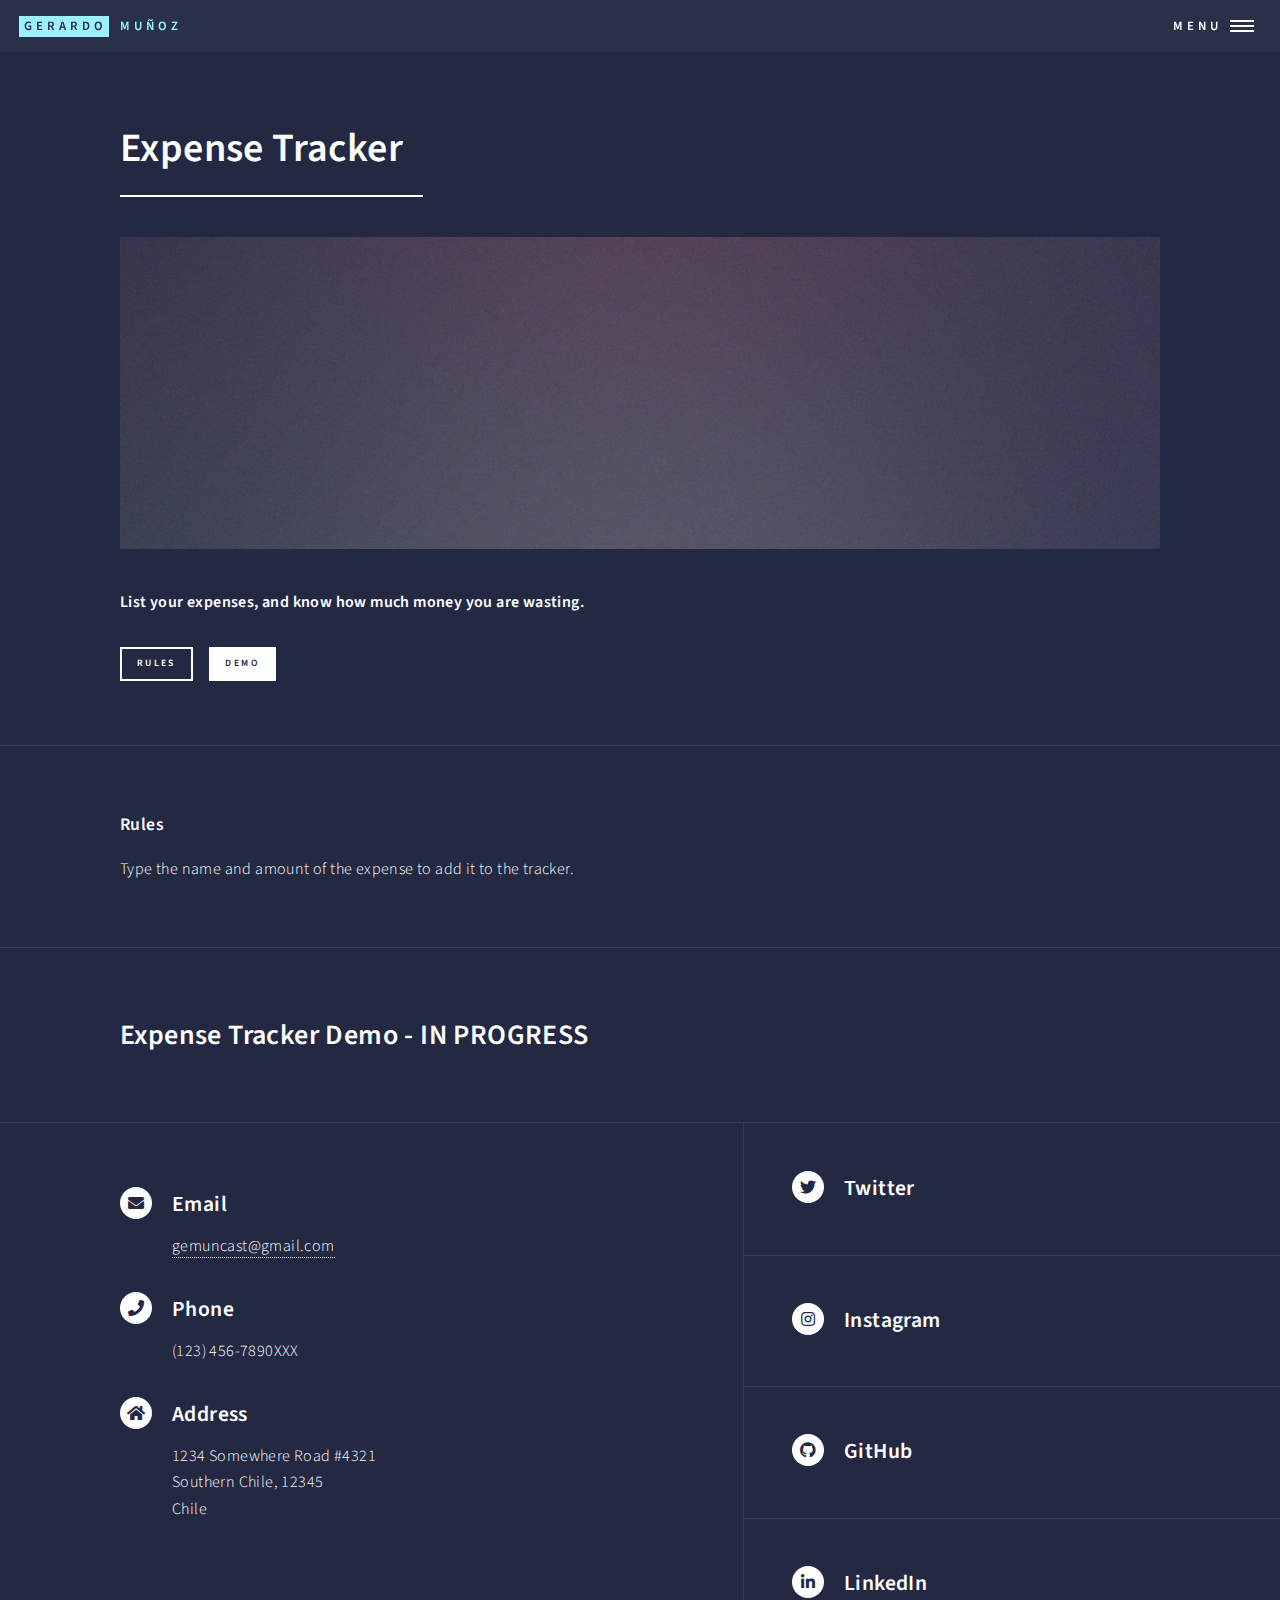
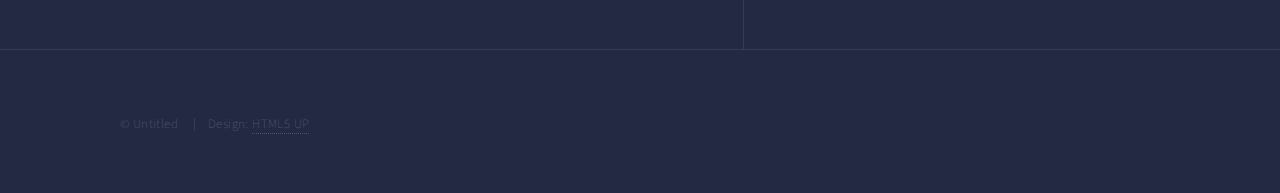
==== commit 556ef492: "expense in progress" ====
--- a/expenseTracker.html
+++ b/expenseTracker.html
@@ -53,7 +53,7 @@
                     <p><strong>List your expenses, and know how much money you are wasting.</strong></p>
                     <ul class="actions">
                         <li><a href="#rules" class="button small ">Rules</a></li>
-                        <li><a href="#ToDoApp" class="button small primary">Demo</a></li>
+                        <li><a href="#App" class="button small primary">Demo</a></li>
                     </ul>
                 </div>
             </section>
@@ -71,11 +71,11 @@
 
             <!-- two -->
 
-            <section id="ToDoApp">
+            <section id="App">
                 <div class="inner">
                     <section>
-                        <h2>Expense Tracker Demo</h2>
-                        <div>
+                        <h2>Expense Tracker Demo - IN PROGRESS</h2>
+                        <!-- <div>
                             <h3>Add a Task</h3>
                             <form method="post" action="#">
                                 <div class="row gtr-uniform">
@@ -83,7 +83,6 @@
                                         <input type="text" name="add task" id="newTask" value=""
                                             placeholder="Type Your Task Here" />
                                     </div>
-                                    <!-- Break -->
                                     <div class="col-12">
                                         <ul class="actions">
                                             <li><a id="addTask" class="button small">Add</a></li>
@@ -91,10 +90,10 @@
                                     </div>
                                 </div>
                             </form>
-                        </div>
+                        </div> -->
                     </section>
                     <section>
-                        <ol id="ToDoAppDisplay">
+                        <ol id="trackDisplay">
                         </ol>
                     </section>
                 </div>
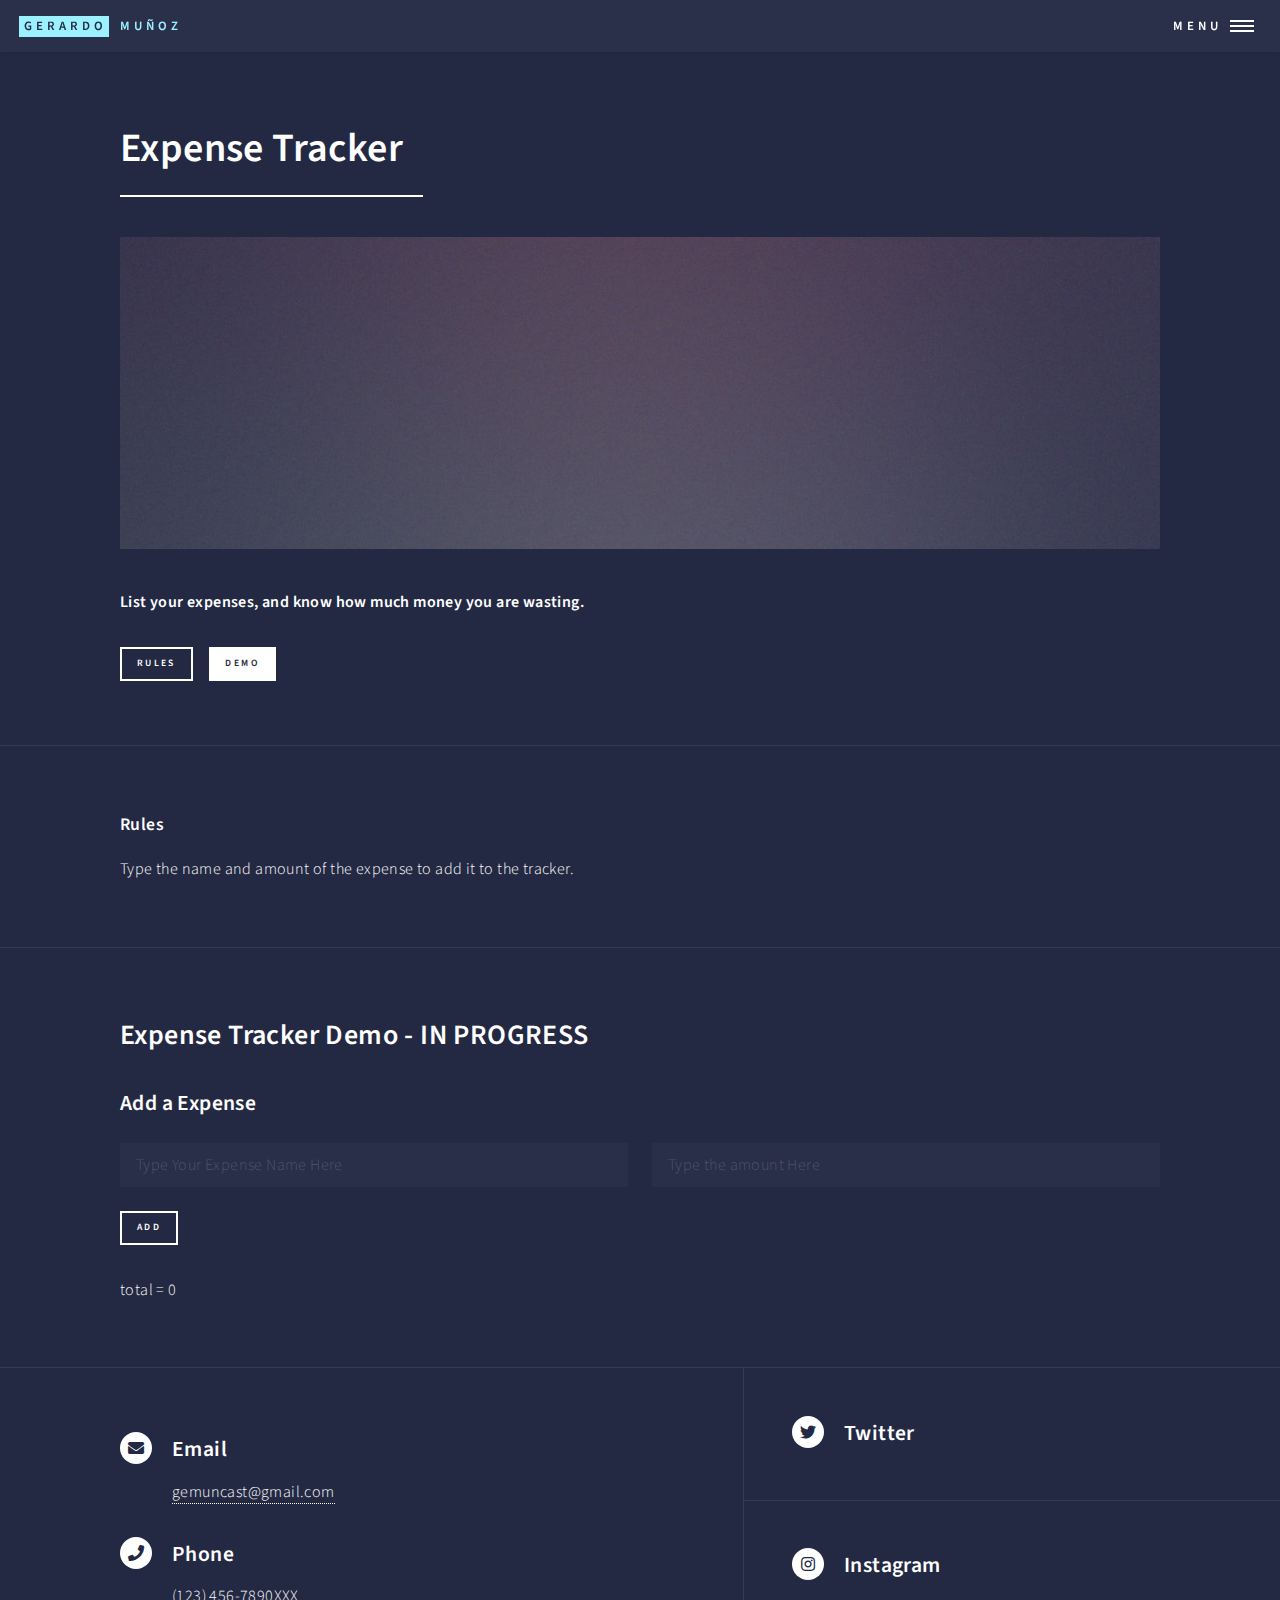
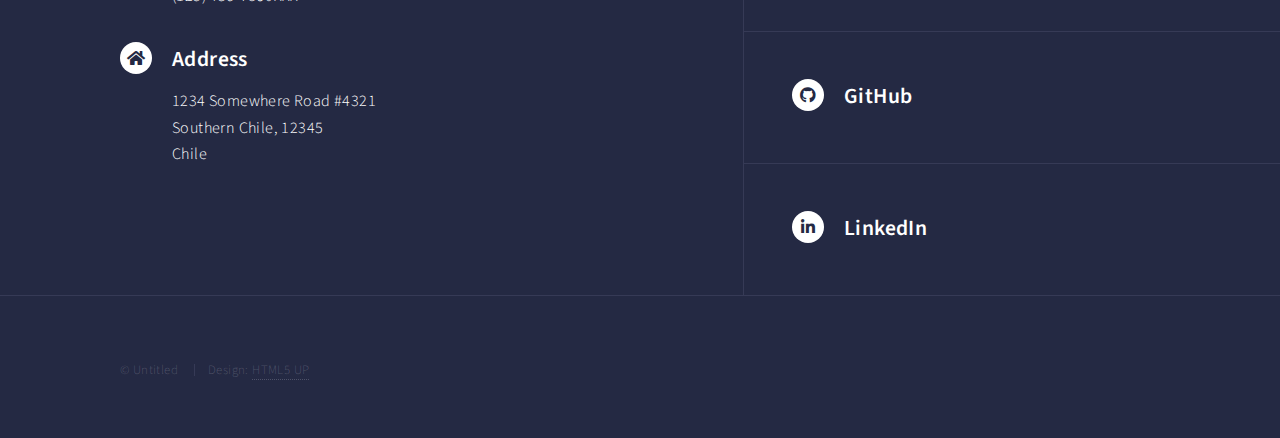
==== commit bcc60988: "tracker update" ====
--- a/expenseTracker.html
+++ b/expenseTracker.html
@@ -75,26 +75,33 @@
                 <div class="inner">
                     <section>
                         <h2>Expense Tracker Demo - IN PROGRESS</h2>
-                        <!-- <div>
-                            <h3>Add a Task</h3>
+                        <div>
+                            <h3>Add a Expense</h3>
                             <form method="post" action="#">
                                 <div class="row gtr-uniform">
                                     <div class="col-6 col-12-xsmall">
-                                        <input type="text" name="add task" id="newTask" value=""
-                                            placeholder="Type Your Task Here" />
+                                        <input type="text" name="add Expense" id="newExpense" value=""
+                                            placeholder="Type Your Expense Name Here" />
+                                    </div>
+                                    <div class="col-6 col-12-xsmall">
+                                        <input type="text" name="add Expense amount" id="newAmount" value=""
+                                            placeholder="Type the amount Here" />
                                     </div>
                                     <div class="col-12">
                                         <ul class="actions">
-                                            <li><a id="addTask" class="button small">Add</a></li>
+                                            <li><a id="addExpense" class="button small">Add</a></li>
                                         </ul>
                                     </div>
                                 </div>
                             </form>
-                        </div> -->
+                        </div>
                     </section>
                     <section>
-                        <ol id="trackDisplay">
+                        <ol id="totalDisplay">
                         </ol>
+                        <div>
+                            <p>total = <span id='totalExp'>0</span> </p>
+                        </div>
                     </section>
                 </div>
 
